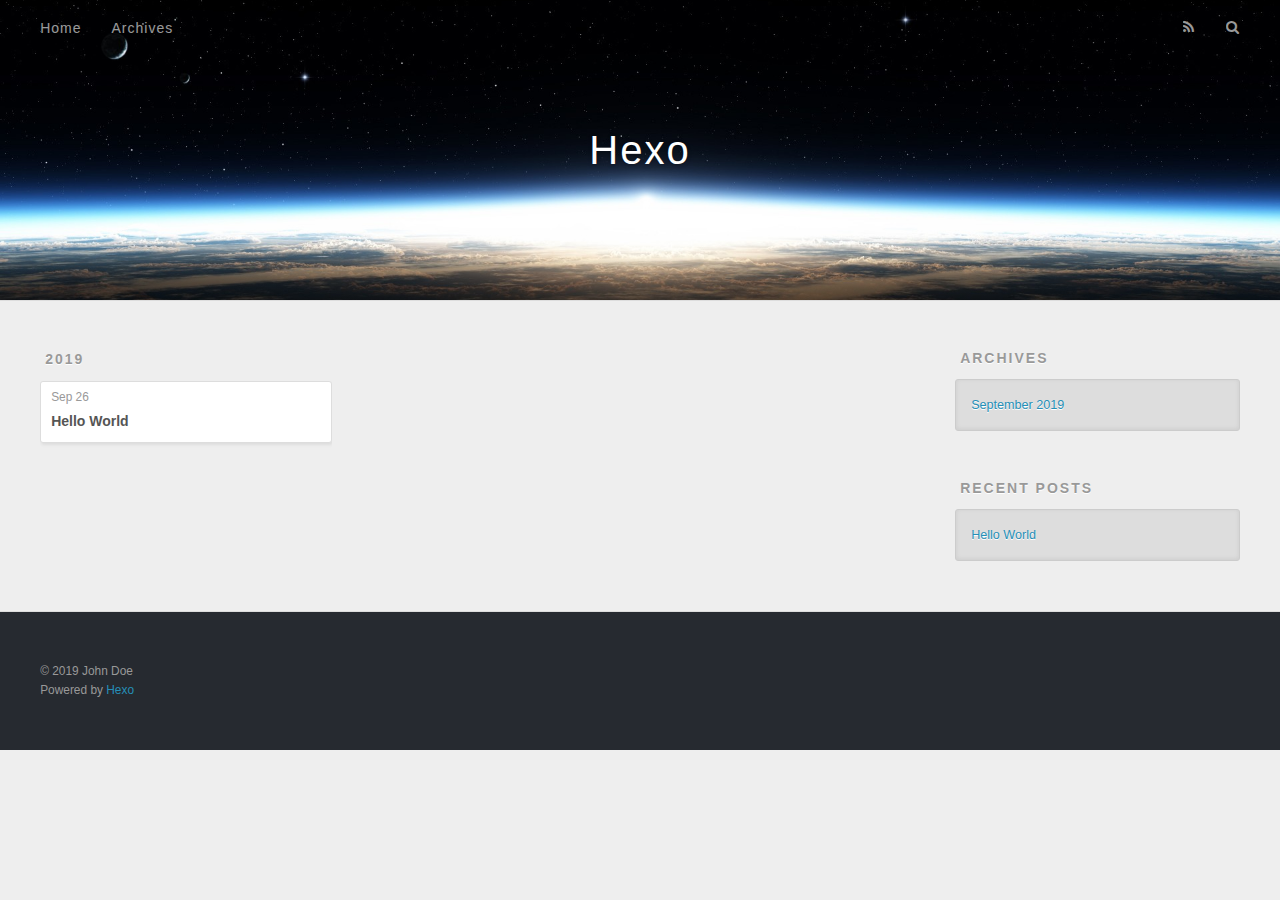
==== archives/index.html @ a8a48b94 "Site updated: 2019-09-26 11:11:20" ====
<!DOCTYPE html>
<html>
<head><meta name="generator" content="Hexo 3.9.0">
  <meta charset="utf-8">
  

  
  <title>Archives | Hexo</title>
  <meta name="viewport" content="width=device-width, initial-scale=1, maximum-scale=1">
  <meta property="og:type" content="website">
<meta property="og:title" content="Hexo">
<meta property="og:url" content="http://yoursite.com/archives/index.html">
<meta property="og:site_name" content="Hexo">
<meta property="og:locale" content="en">
<meta name="twitter:card" content="summary">
<meta name="twitter:title" content="Hexo">
  
    <link rel="alternate" href="/atom.xml" title="Hexo" type="application/atom+xml">
  
  
    <link rel="icon" href="/favicon.png">
  
  
    <link href="//fonts.googleapis.com/css?family=Source+Code+Pro" rel="stylesheet" type="text/css">
  
  <link rel="stylesheet" href="/css/style.css">
</head>
</html>
<body>
  <div id="container">
    <div id="wrap">
      <header id="header">
  <div id="banner"></div>
  <div id="header-outer" class="outer">
    <div id="header-title" class="inner">
      <h1 id="logo-wrap">
        <a href="/" id="logo">Hexo</a>
      </h1>
      
    </div>
    <div id="header-inner" class="inner">
      <nav id="main-nav">
        <a id="main-nav-toggle" class="nav-icon"></a>
        
          <a class="main-nav-link" href="/">Home</a>
        
          <a class="main-nav-link" href="/archives">Archives</a>
        
      </nav>
      <nav id="sub-nav">
        
          <a id="nav-rss-link" class="nav-icon" href="/atom.xml" title="RSS Feed"></a>
        
        <a id="nav-search-btn" class="nav-icon" title="Search"></a>
      </nav>
      <div id="search-form-wrap">
        <form action="//google.com/search" method="get" accept-charset="UTF-8" class="search-form"><input type="search" name="q" class="search-form-input" placeholder="Search"><button type="submit" class="search-form-submit">&#xF002;</button><input type="hidden" name="sitesearch" value="http://yoursite.com"></form>
      </div>
    </div>
  </div>
</header>
      <div class="outer">
        <section id="main">
  
  
    
    
      
      
      <section class="archives-wrap">
        <div class="archive-year-wrap">
          <a href="/archives/2019" class="archive-year">2019</a>
        </div>
        <div class="archives">
    
    <article class="archive-article archive-type-post">
  <div class="archive-article-inner">
    <header class="archive-article-header">
      <a href="/2019/09/26/hello-world/" class="archive-article-date">
  <time datetime="2019-09-26T02:59:15.341Z" itemprop="datePublished">Sep 26</time>
</a>
      
  
    <h1 itemprop="name">
      <a class="archive-article-title" href="/2019/09/26/hello-world/">Hello World</a>
    </h1>
  

    </header>
  </div>
</article>
  
  
    </div></section>
  


</section>
        
          <aside id="sidebar">
  
    

  
    

  
    
  
    
  <div class="widget-wrap">
    <h3 class="widget-title">Archives</h3>
    <div class="widget">
      <ul class="archive-list"><li class="archive-list-item"><a class="archive-list-link" href="/archives/2019/09/">September 2019</a></li></ul>
    </div>
  </div>


  
    
  <div class="widget-wrap">
    <h3 class="widget-title">Recent Posts</h3>
    <div class="widget">
      <ul>
        
          <li>
            <a href="/2019/09/26/hello-world/">Hello World</a>
          </li>
        
      </ul>
    </div>
  </div>

  
</aside>
        
      </div>
      <footer id="footer">
  
  <div class="outer">
    <div id="footer-info" class="inner">
      &copy; 2019 John Doe<br>
      Powered by <a href="http://hexo.io/" target="_blank">Hexo</a>
    </div>
  </div>
</footer>
    </div>
    <nav id="mobile-nav">
  
    <a href="/" class="mobile-nav-link">Home</a>
  
    <a href="/archives" class="mobile-nav-link">Archives</a>
  
</nav>
    

<script src="//ajax.googleapis.com/ajax/libs/jquery/2.0.3/jquery.min.js"></script>


  <link rel="stylesheet" href="/fancybox/jquery.fancybox.css">
  <script src="/fancybox/jquery.fancybox.pack.js"></script>


<script src="/js/script.js"></script>



  </div>
</body>
</html>
---- css/style.css ----
body {
  width: 100%;
}
body:before,
body:after {
  content: "";
  display: table;
}
body:after {
  clear: both;
}
html,
body,
div,
span,
applet,
object,
iframe,
h1,
h2,
h3,
h4,
h5,
h6,
p,
blockquote,
pre,
a,
abbr,
acronym,
address,
big,
cite,
code,
del,
dfn,
em,
img,
ins,
kbd,
q,
s,
samp,
small,
strike,
strong,
sub,
sup,
tt,
var,
dl,
dt,
dd,
ol,
ul,
li,
fieldset,
form,
label,
legend,
table,
caption,
tbody,
tfoot,
thead,
tr,
th,
td {
  margin: 0;
  padding: 0;
  border: 0;
  outline: 0;
  font-weight: inherit;
  font-style: inherit;
  font-family: inherit;
  font-size: 100%;
  vertical-align: baseline;
}
body {
  line-height: 1;
  color: #000;
  background: #fff;
}
ol,
ul {
  list-style: none;
}
table {
  border-collapse: separate;
  border-spacing: 0;
  vertical-align: middle;
}
caption,
th,
td {
  text-align: left;
  font-weight: normal;
  vertical-align: middle;
}
a img {
  border: none;
}
input,
button {
  margin: 0;
  padding: 0;
}
input::-moz-focus-inner,
button::-moz-focus-inner {
  border: 0;
  padding: 0;
}
@font-face {
  font-family: FontAwesome;
  font-style: normal;
  font-weight: normal;
  src: url("fonts/fontawesome-webfont.eot?v=#4.0.3");
  src: url("fonts/fontawesome-webfont.eot?#iefix&v=#4.0.3") format("embedded-opentype"), url("fonts/fontawesome-webfont.woff?v=#4.0.3") format("woff"), url("fonts/fontawesome-webfont.ttf?v=#4.0.3") format("truetype"), url("fonts/fontawesome-webfont.svg#fontawesomeregular?v=#4.0.3") format("svg");
}
html,
body,
#container {
  height: 100%;
}
body {
  background: #eee;
  font: 14px -apple-system, BlinkMacSystemFont, "Segoe UI", "Roboto", "Oxygen", "Ubuntu", "Cantarell", "Fira Sans", "Droid Sans", "Helvetica Neue", sans-serif;
  -webkit-text-size-adjust: 100%;
}
.outer {
  max-width: 1220px;
  margin: 0 auto;
  padding: 0 20px;
}
.outer:before,
.outer:after {
  content: "";
  display: table;
}
.outer:after {
  clear: both;
}
.inner {
  display: inline;
  float: left;
  width: 98.33333333333333%;
  margin: 0 0.833333333333333%;
}
.left,
.alignleft {
  float: left;
}
.right,
.alignright {
  float: right;
}
.clear {
  clear: both;
}
#container {
  position: relative;
}
.mobile-nav-on {
  overflow: hidden;
}
#wrap {
  height: 100%;
  width: 100%;
  position: absolute;
  top: 0;
  left: 0;
  -webkit-transition: 0.2s ease-out;
  -moz-transition: 0.2s ease-out;
  -ms-transition: 0.2s ease-out;
  transition: 0.2s ease-out;
  z-index: 1;
  background: #eee;
}
.mobile-nav-on #wrap {
  left: 280px;
}
@media screen and (min-width: 768px) {
  #main {
    display: inline;
    float: left;
    width: 73.33333333333333%;
    margin: 0 0.833333333333333%;
  }
}
.article-date,
.article-category-link,
.archive-year,
.widget-title {
  text-decoration: none;
  text-transform: uppercase;
  letter-spacing: 2px;
  color: #999;
  margin-bottom: 1em;
  margin-left: 5px;
  line-height: 1em;
  text-shadow: 0 1px #fff;
  font-weight: bold;
}
.article-inner,
.archive-article-inner {
  background: #fff;
  -webkit-box-shadow: 1px 2px 3px #ddd;
  box-shadow: 1px 2px 3px #ddd;
  border: 1px solid #ddd;
  border-radius: 3px;
}
.article-entry h1,
.widget h1 {
  font-size: 2em;
}
.article-entry h2,
.widget h2 {
  font-size: 1.5em;
}
.article-entry h3,
.widget h3 {
  font-size: 1.3em;
}
.article-entry h4,
.widget h4 {
  font-size: 1.2em;
}
.article-entry h5,
.widget h5 {
  font-size: 1em;
}
.article-entry h6,
.widget h6 {
  font-size: 1em;
  color: #999;
}
.article-entry hr,
.widget hr {
  border: 1px dashed #ddd;
}
.article-entry strong,
.widget strong {
  font-weight: bold;
}
.article-entry em,
.widget em,
.article-entry cite,
.widget cite {
  font-style: italic;
}
.article-entry sup,
.widget sup,
.article-entry sub,
.widget sub {
  font-size: 0.75em;
  line-height: 0;
  position: relative;
  vertical-align: baseline;
}
.article-entry sup,
.widget sup {
  top: -0.5em;
}
.article-entry sub,
.widget sub {
  bottom: -0.2em;
}
.article-entry small,
.widget small {
  font-size: 0.85em;
}
.article-entry acronym,
.widget acronym,
.article-entry abbr,
.widget abbr {
  border-bottom: 1px dotted;
}
.article-entry ul,
.widget ul,
.article-entry ol,
.widget ol,
.article-entry dl,
.widget dl {
  margin: 0 20px;
  line-height: 1.6em;
}
.article-entry ul ul,
.widget ul ul,
.article-entry ol ul,
.widget ol ul,
.article-entry ul ol,
.widget ul ol,
.article-entry ol ol,
.widget ol ol {
  margin-top: 0;
  margin-bottom: 0;
}
.article-entry ul,
.widget ul {
  list-style: disc;
}
.article-entry ol,
.widget ol {
  list-style: decimal;
}
.article-entry dt,
.widget dt {
  font-weight: bold;
}
#header {
  height: 300px;
  position: relative;
  border-bottom: 1px solid #ddd;
}
#header:before,
#header:after {
  content: "";
  position: absolute;
  left: 0;
  right: 0;
  height: 40px;
}
#header:before {
  top: 0;
  background: -webkit-linear-gradient(rgba(0,0,0,0.2), transparent);
  background: -moz-linear-gradient(rgba(0,0,0,0.2), transparent);
  background: -ms-linear-gradient(rgba(0,0,0,0.2), transparent);
  background: linear-gradient(rgba(0,0,0,0.2), transparent);
}
#header:after {
  bottom: 0;
  background: -webkit-linear-gradient(transparent, rgba(0,0,0,0.2));
  background: -moz-linear-gradient(transparent, rgba(0,0,0,0.2));
  background: -ms-linear-gradient(transparent, rgba(0,0,0,0.2));
  background: linear-gradient(transparent, rgba(0,0,0,0.2));
}
#header-outer {
  height: 100%;
  position: relative;
}
#header-inner {
  position: relative;
  overflow: hidden;
}
#banner {
  position: absolute;
  top: 0;
  left: 0;
  width: 100%;
  height: 100%;
  background: url("images/banner.jpg") center #000;
  -webkit-background-size: cover;
  -moz-background-size: cover;
  background-size: cover;
  z-index: -1;
}
#header-title {
  text-align: center;
  height: 40px;
  position: absolute;
  top: 50%;
  left: 0;
  margin-top: -20px;
}
#logo,
#subtitle {
  text-decoration: none;
  color: #fff;
  font-weight: 300;
  text-shadow: 0 1px 4px rgba(0,0,0,0.3);
}
#logo {
  font-size: 40px;
  line-height: 40px;
  letter-spacing: 2px;
}
#subtitle {
  font-size: 16px;
  line-height: 16px;
  letter-spacing: 1px;
}
#subtitle-wrap {
  margin-top: 16px;
}
#main-nav {
  float: left;
  margin-left: -15px;
}
.nav-icon,
.main-nav-link {
  float: left;
  color: #fff;
  opacity: 0.6;
  text-decoration: none;
  text-shadow: 0 1px rgba(0,0,0,0.2);
  -webkit-transition: opacity 0.2s;
  -moz-transition: opacity 0.2s;
  -ms-transition: opacity 0.2s;
  transition: opacity 0.2s;
  display: block;
  padding: 20px 15px;
}
.nav-icon:hover,
.main-nav-link:hover {
  opacity: 1;
}
.nav-icon {
  font-family: FontAwesome;
  text-align: center;
  font-size: 14px;
  width: 14px;
  height: 14px;
  padding: 20px 15px;
  position: relative;
  cursor: pointer;
}
.main-nav-link {
  font-weight: 300;
  letter-spacing: 1px;
}
@media screen and (max-width: 479px) {
  .main-nav-link {
    display: none;
  }
}
#main-nav-toggle {
  display: none;
}
#main-nav-toggle:before {
  content: "\f0c9";
}
@media screen and (max-width: 479px) {
  #main-nav-toggle {
    display: block;
  }
}
#sub-nav {
  float: right;
  margin-right: -15px;
}
#nav-rss-link:before {
  content: "\f09e";
}
#nav-search-btn:before {
  content: "\f002";
}
#search-form-wrap {
  position: absolute;
  top: 15px;
  width: 150px;
  height: 30px;
  right: -150px;
  opacity: 0;
  -webkit-transition: 0.2s ease-out;
  -moz-transition: 0.2s ease-out;
  -ms-transition: 0.2s ease-out;
  transition: 0.2s ease-out;
}
#search-form-wrap.on {
  opacity: 1;
  right: 0;
}
@media screen and (max-width: 479px) {
  #search-form-wrap {
    width: 100%;
    right: -100%;
  }
}
.search-form {
  position: absolute;
  top: 0;
  left: 0;
  right: 0;
  background: #fff;
  padding: 5px 15px;
  border-radius: 15px;
  -webkit-box-shadow: 0 0 10px rgba(0,0,0,0.3);
  box-shadow: 0 0 10px rgba(0,0,0,0.3);
}
.search-form-input {
  border: none;
  background: none;
  color: #555;
  width: 100%;
  font: 13px -apple-system, BlinkMacSystemFont, "Segoe UI", "Roboto", "Oxygen", "Ubuntu", "Cantarell", "Fira Sans", "Droid Sans", "Helvetica Neue", sans-serif;
  outline: none;
}
.search-form-input::-webkit-search-results-decoration,
.search-form-input::-webkit-search-cancel-button {
  -webkit-appearance: none;
}
.search-form-submit {
  position: absolute;
  top: 50%;
  right: 10px;
  margin-top: -7px;
  font: 13px FontAwesome;
  border: none;
  background: none;
  color: #bbb;
  cursor: pointer;
}
.search-form-submit:hover,
.search-form-submit:focus {
  color: #777;
}
.article {
  margin: 50px 0;
}
.article-inner {
  overflow: hidden;
}
.article-meta:before,
.article-meta:after {
  content: "";
  display: table;
}
.article-meta:after {
  clear: both;
}
.article-date {
  float: left;
}
.article-category {
  float: left;
  line-height: 1em;
  color: #ccc;
  text-shadow: 0 1px #fff;
  margin-left: 8px;
}
.article-category:before {
  content: "\2022";
}
.article-category-link {
  margin: 0 12px 1em;
}
.article-header {
  padding: 20px 20px 0;
}
.article-title {
  text-decoration: none;
  font-size: 2em;
  font-weight: bold;
  color: #555;
  line-height: 1.1em;
  -webkit-transition: color 0.2s;
  -moz-transition: color 0.2s;
  -ms-transition: color 0.2s;
  transition: color 0.2s;
}
a.article-title:hover {
  color: #258fb8;
}
.article-entry {
  color: #555;
  padding: 0 20px;
}
.article-entry:before,
.article-entry:after {
  content: "";
  display: table;
}
.article-entry:after {
  clear: both;
}
.article-entry p,
.article-entry table {
  line-height: 1.6em;
  margin: 1.6em 0;
}
.article-entry h1,
.article-entry h2,
.article-entry h3,
.article-entry h4,
.article-entry h5,
.article-entry h6 {
  font-weight: bold;
}
.article-entry h1,
.article-entry h2,
.article-entry h3,
.article-entry h4,
.article-entry h5,
.article-entry h6 {
  line-height: 1.1em;
  margin: 1.1em 0;
}
.article-entry a {
  color: #258fb8;
  text-decoration: none;
}
.article-entry a:hover {
  text-decoration: underline;
}
.article-entry ul,
.article-entry ol,
.article-entry dl {
  margin-top: 1.6em;
  margin-bottom: 1.6em;
}
.article-entry img,
.article-entry video {
  max-width: 100%;
  height: auto;
  display: block;
  margin: auto;
}
.article-entry iframe {
  border: none;
}
.article-entry table {
  width: 100%;
  border-collapse: collapse;
  border-spacing: 0;
}
.article-entry th {
  font-weight: bold;
  border-bottom: 3px solid #ddd;
  padding-bottom: 0.5em;
}
.article-entry td {
  border-bottom: 1px solid #ddd;
  padding: 10px 0;
}
.article-entry blockquote {
  font-family: Georgia, "Times New Roman", serif;
  font-size: 1.4em;
  margin: 1.6em 20px;
  text-align: center;
}
.article-entry blockquote footer {
  font-size: 14px;
  margin: 1.6em 0;
  font-family: -apple-system, BlinkMacSystemFont, "Segoe UI", "Roboto", "Oxygen", "Ubuntu", "Cantarell", "Fira Sans", "Droid Sans", "Helvetica Neue", sans-serif;
}
.article-entry blockquote footer cite:before {
  content: "—";
  padding: 0 0.5em;
}
.article-entry .pullquote {
  text-align: left;
  width: 45%;
  margin: 0;
}
.article-entry .pullquote.left {
  margin-left: 0.5em;
  margin-right: 1em;
}
.article-entry .pullquote.right {
  margin-right: 0.5em;
  margin-left: 1em;
}
.article-entry .caption {
  color: #999;
  display: block;
  font-size: 0.9em;
  margin-top: 0.5em;
  position: relative;
  text-align: center;
}
.article-entry .video-container {
  position: relative;
  padding-top: 56.25%;
  height: 0;
  overflow: hidden;
}
.article-entry .video-container iframe,
.article-entry .video-container object,
.article-entry .video-container embed {
  position: absolute;
  top: 0;
  left: 0;
  width: 100%;
  height: 100%;
  margin-top: 0;
}
.article-more-link a {
  display: inline-block;
  line-height: 1em;
  padding: 6px 15px;
  border-radius: 15px;
  background: #eee;
  color: #999;
  text-shadow: 0 1px #fff;
  text-decoration: none;
}
.article-more-link a:hover {
  background: #258fb8;
  color: #fff;
  text-decoration: none;
  text-shadow: 0 1px #1e7293;
}
.article-footer {
  font-size: 0.85em;
  line-height: 1.6em;
  border-top: 1px solid #ddd;
  padding-top: 1.6em;
  margin: 0 20px 20px;
}
.article-footer:before,
.article-footer:after {
  content: "";
  display: table;
}
.article-footer:after {
  clear: both;
}
.article-footer a {
  color: #999;
  text-decoration: none;
}
.article-footer a:hover {
  color: #555;
}
.article-tag-list-item {
  float: left;
  margin-right: 10px;
}
.article-tag-list-link:before {
  content: "#";
}
.article-comment-link {
  float: right;
}
.article-comment-link:before {
  content: "\f075";
  font-family: FontAwesome;
  padding-right: 8px;
}
.article-share-link {
  cursor: pointer;
  float: right;
  margin-left: 20px;
}
.article-share-link:before {
  content: "\f064";
  font-family: FontAwesome;
  padding-right: 6px;
}
#article-nav {
  position: relative;
}
#article-nav:before,
#article-nav:after {
  content: "";
  display: table;
}
#article-nav:after {
  clear: both;
}
@media screen and (min-width: 768px) {
  #article-nav {
    margin: 50px 0;
  }
  #article-nav:before {
    width: 8px;
    height: 8px;
    position: absolute;
    top: 50%;
    left: 50%;
    margin-top: -4px;
    margin-left: -4px;
    content: "";
    border-radius: 50%;
    background: #ddd;
    -webkit-box-shadow: 0 1px 2px #fff;
    box-shadow: 0 1px 2px #fff;
  }
}
.article-nav-link-wrap {
  text-decoration: none;
  text-shadow: 0 1px #fff;
  color: #999;
  -webkit-box-sizing: border-box;
  -moz-box-sizing: border-box;
  box-sizing: border-box;
  margin-top: 50px;
  text-align: center;
  display: block;
}
.article-nav-link-wrap:hover {
  color: #555;
}
@media screen and (min-width: 768px) {
  .article-nav-link-wrap {
    width: 50%;
    margin-top: 0;
  }
}
@media screen and (min-width: 768px) {
  #article-nav-newer {
    float: left;
    text-align: right;
    padding-right: 20px;
  }
}
@media screen and (min-width: 768px) {
  #article-nav-older {
    float: right;
    text-align: left;
    padding-left: 20px;
  }
}
.article-nav-caption {
  text-transform: uppercase;
  letter-spacing: 2px;
  color: #ddd;
  line-height: 1em;
  font-weight: bold;
}
#article-nav-newer .article-nav-caption {
  margin-right: -2px;
}
.article-nav-title {
  font-size: 0.85em;
  line-height: 1.6em;
  margin-top: 0.5em;
}
.article-share-box {
  position: absolute;
  display: none;
  background: #fff;
  -webkit-box-shadow: 1px 2px 10px rgba(0,0,0,0.2);
  box-shadow: 1px 2px 10px rgba(0,0,0,0.2);
  border-radius: 3px;
  margin-left: -145px;
  overflow: hidden;
  z-index: 1;
}
.article-share-box.on {
  display: block;
}
.article-share-input {
  width: 100%;
  background: none;
  -webkit-box-sizing: border-box;
  -moz-box-sizing: border-box;
  box-sizing: border-box;
  font: 14px -apple-system, BlinkMacSystemFont, "Segoe UI", "Roboto", "Oxygen", "Ubuntu", "Cantarell", "Fira Sans", "Droid Sans", "Helvetica Neue", sans-serif;
  padding: 0 15px;
  color: #555;
  outline: none;
  border: 1px solid #ddd;
  border-radius: 3px 3px 0 0;
  height: 36px;
  line-height: 36px;
}
.article-share-links {
  background: #eee;
}
.article-share-links:before,
.article-share-links:after {
  content: "";
  display: table;
}
.article-share-links:after {
  clear: both;
}
.article-share-twitter,
.article-share-facebook,
.article-share-pinterest,
.article-share-google {
  width: 50px;
  height: 36px;
  display: block;
  float: left;
  position: relative;
  color: #999;
  text-shadow: 0 1px #fff;
}
.article-share-twitter:before,
.article-share-facebook:before,
.article-share-pinterest:before,
.article-share-google:before {
  font-size: 20px;
  font-family: FontAwesome;
  width: 20px;
  height: 20px;
  position: absolute;
  top: 50%;
  left: 50%;
  margin-top: -10px;
  margin-left: -10px;
  text-align: center;
}
.article-share-twitter:hover,
.article-share-facebook:hover,
.article-share-pinterest:hover,
.article-share-google:hover {
  color: #fff;
}
.article-share-twitter:before {
  content: "\f099";
}
.article-share-twitter:hover {
  background: #00aced;
  text-shadow: 0 1px #008abe;
}
.article-share-facebook:before {
  content: "\f09a";
}
.article-share-facebook:hover {
  background: #3b5998;
  text-shadow: 0 1px #2f477a;
}
.article-share-pinterest:before {
  content: "\f0d2";
}
.article-share-pinterest:hover {
  background: #cb2027;
  text-shadow: 0 1px #a21a1f;
}
.article-share-google:before {
  content: "\f0d5";
}
.article-share-google:hover {
  background: #dd4b39;
  text-shadow: 0 1px #be3221;
}
.article-gallery {
  background: #000;
  position: relative;
}
.article-gallery-photos {
  position: relative;
  overflow: hidden;
}
.article-gallery-img {
  display: none;
  max-width: 100%;
}
.article-gallery-img:first-child {
  display: block;
}
.article-gallery-img.loaded {
  position: absolute;
  display: block;
}
.article-gallery-img img {
  display: block;
  max-width: 100%;
  margin: 0 auto;
}
#comments {
  background: #fff;
  -webkit-box-shadow: 1px 2px 3px #ddd;
  box-shadow: 1px 2px 3px #ddd;
  padding: 20px;
  border: 1px solid #ddd;
  border-radius: 3px;
  margin: 50px 0;
}
#comments a {
  color: #258fb8;
}
.archives-wrap {
  margin: 50px 0;
}
.archives:before,
.archives:after {
  content: "";
  display: table;
}
.archives:after {
  clear: both;
}
.archive-year-wrap {
  margin-bottom: 1em;
}
.archives {
  -webkit-column-gap: 10px;
  -moz-column-gap: 10px;
  column-gap: 10px;
}
@media screen and (min-width: 480px) and (max-width: 767px) {
  .archives {
    -webkit-column-count: 2;
    -moz-column-count: 2;
    column-count: 2;
  }
}
@media screen and (min-width: 768px) {
  .archives {
    -webkit-column-count: 3;
    -moz-column-count: 3;
    column-count: 3;
  }
}
.archive-article {
  -webkit-column-break-inside: avoid;
  page-break-inside: avoid;
  overflow: hidden;
  break-inside: avoid-column;
}
.archive-article-inner {
  padding: 10px;
  margin-bottom: 15px;
}
.archive-article-title {
  text-decoration: none;
  font-weight: bold;
  color: #555;
  -webkit-transition: color 0.2s;
  -moz-transition: color 0.2s;
  -ms-transition: color 0.2s;
  transition: color 0.2s;
  line-height: 1.6em;
}
.archive-article-title:hover {
  color: #258fb8;
}
.archive-article-footer {
  margin-top: 1em;
}
.archive-article-date {
  color: #999;
  text-decoration: none;
  font-size: 0.85em;
  line-height: 1em;
  margin-bottom: 0.5em;
  display: block;
}
#page-nav {
  margin: 50px auto;
  background: #fff;
  -webkit-box-shadow: 1px 2px 3px #ddd;
  box-shadow: 1px 2px 3px #ddd;
  border: 1px solid #ddd;
  border-radius: 3px;
  text-align: center;
  color: #999;
  overflow: hidden;
}
#page-nav:before,
#page-nav:after {
  content: "";
  display: table;
}
#page-nav:after {
  clear: both;
}
#page-nav a,
#page-nav span {
  padding: 10px 20px;
  line-height: 1;
  height: 2ex;
}
#page-nav a {
  color: #999;
  text-decoration: none;
}
#page-nav a:hover {
  background: #999;
  color: #fff;
}
#page-nav .prev {
  float: left;
}
#page-nav .next {
  float: right;
}
#page-nav .page-number {
  display: inline-block;
}
@media screen and (max-width: 479px) {
  #page-nav .page-number {
    display: none;
  }
}
#page-nav .current {
  color: #555;
  font-weight: bold;
}
#page-nav .space {
  color: #ddd;
}
#footer {
  background: #262a30;
  padding: 50px 0;
  border-top: 1px solid #ddd;
  color: #999;
}
#footer a {
  color: #258fb8;
  text-decoration: none;
}
#footer a:hover {
  text-decoration: underline;
}
#footer-info {
  line-height: 1.6em;
  font-size: 0.85em;
}
.article-entry pre,
.article-entry .highlight {
  background: #2d2d2d;
  margin: 0 -20px;
  padding: 15px 20px;
  border-style: solid;
  border-color: #ddd;
  border-width: 1px 0;
  overflow: auto;
  color: #ccc;
  line-height: 22.400000000000002px;
}
.article-entry .highlight .gutter pre,
.article-entry .gist .gist-file .gist-data .line-numbers {
  color: #666;
  font-size: 0.85em;
}
.article-entry pre,
.article-entry code {
  font-family: "Source Code Pro", Consolas, Monaco, Menlo, Consolas, monospace;
}
.article-entry code {
  background: #eee;
  text-shadow: 0 1px #fff;
  padding: 0 0.3em;
}
.article-entry pre code {
  background: none;
  text-shadow: none;
  padding: 0;
}
.article-entry .highlight pre {
  border: none;
  margin: 0;
  padding: 0;
}
.article-entry .highlight table {
  margin: 0;
  width: auto;
}
.article-entry .highlight td {
  border: none;
  padding: 0;
}
.article-entry .highlight figcaption {
  font-size: 0.85em;
  color: #999;
  line-height: 1em;
  margin-bottom: 1em;
}
.article-entry .highlight figcaption:before,
.article-entry .highlight figcaption:after {
  content: "";
  display: table;
}
.article-entry .highlight figcaption:after {
  clear: both;
}
.article-entry .highlight figcaption a {
  float: right;
}
.article-entry .highlight .gutter pre {
  text-align: right;
  padding-right: 20px;
}
.article-entry .highlight .line {
  height: 22.400000000000002px;
}
.article-entry .highlight .line.marked {
  background: #515151;
}
.article-entry .gist {
  margin: 0 -20px;
  border-style: solid;
  border-color: #ddd;
  border-width: 1px 0;
  background: #2d2d2d;
  padding: 15px 20px 15px 0;
}
.article-entry .gist .gist-file {
  border: none;
  font-family: "Source Code Pro", Consolas, Monaco, Menlo, Consolas, monospace;
  margin: 0;
}
.article-entry .gist .gist-file .gist-data {
  background: none;
  border: none;
}
.article-entry .gist .gist-file .gist-data .line-numbers {
  background: none;
  border: none;
  padding: 0 20px 0 0;
}
.article-entry .gist .gist-file .gist-data .line-data {
  padding: 0 !important;
}
.article-entry .gist .gist-file .highlight {
  margin: 0;
  padding: 0;
  border: none;
}
.article-entry .gist .gist-file .gist-meta {
  background: #2d2d2d;
  color: #999;
  font: 0.85em -apple-system, BlinkMacSystemFont, "Segoe UI", "Roboto", "Oxygen", "Ubuntu", "Cantarell", "Fira Sans", "Droid Sans", "Helvetica Neue", sans-serif;
  text-shadow: 0 0;
  padding: 0;
  margin-top: 1em;
  margin-left: 20px;
}
.article-entry .gist .gist-file .gist-meta a {
  color: #258fb8;
  font-weight: normal;
}
.article-entry .gist .gist-file .gist-meta a:hover {
  text-decoration: underline;
}
pre .comment,
pre .title {
  color: #999;
}
pre .variable,
pre .attribute,
pre .tag,
pre .regexp,
pre .ruby .constant,
pre .xml .tag .title,
pre .xml .pi,
pre .xml .doctype,
pre .html .doctype,
pre .css .id,
pre .css .class,
pre .css .pseudo {
  color: #f2777a;
}
pre .number,
pre .preprocessor,
pre .built_in,
pre .literal,
pre .params,
pre .constant {
  color: #f99157;
}
pre .class,
pre .ruby .class .title,
pre .css .rules .attribute {
  color: #9c9;
}
pre .string,
pre .value,
pre .inheritance,
pre .header,
pre .ruby .symbol,
pre .xml .cdata {
  color: #9c9;
}
pre .css .hexcolor {
  color: #6cc;
}
pre .function,
pre .python .decorator,
pre .python .title,
pre .ruby .function .title,
pre .ruby .title .keyword,
pre .perl .sub,
pre .javascript .title,
pre .coffeescript .title {
  color: #69c;
}
pre .keyword,
pre .javascript .function {
  color: #c9c;
}
@media screen and (max-width: 479px) {
  #mobile-nav {
    position: absolute;
    top: 0;
    left: 0;
    width: 280px;
    height: 100%;
    background: #191919;
    border-right: 1px solid #fff;
  }
}
@media screen and (max-width: 479px) {
  .mobile-nav-link {
    display: block;
    color: #999;
    text-decoration: none;
    padding: 15px 20px;
    font-weight: bold;
  }
  .mobile-nav-link:hover {
    color: #fff;
  }
}
@media screen and (min-width: 768px) {
  #sidebar {
    display: inline;
    float: left;
    width: 23.333333333333332%;
    margin: 0 0.833333333333333%;
  }
}
.widget-wrap {
  margin: 50px 0;
}
.widget {
  color: #777;
  text-shadow: 0 1px #fff;
  background: #ddd;
  -webkit-box-shadow: 0 -1px 4px #ccc inset;
  box-shadow: 0 -1px 4px #ccc inset;
  border: 1px solid #ccc;
  padding: 15px;
  border-radius: 3px;
}
.widget a {
  color: #258fb8;
  text-decoration: none;
}
.widget a:hover {
  text-decoration: underline;
}
.widget ul ul,
.widget ol ul,
.widget dl ul,
.widget ul ol,
.widget ol ol,
.widget dl ol,
.widget ul dl,
.widget ol dl,
.widget dl dl {
  margin-left: 15px;
  list-style: disc;
}
.widget {
  line-height: 1.6em;
  word-wrap: break-word;
  font-size: 0.9em;
}
.widget ul,
.widget ol {
  list-style: none;
  margin: 0;
}
.widget ul ul,
.widget ol ul,
.widget ul ol,
.widget ol ol {
  margin: 0 20px;
}
.widget ul ul,
.widget ol ul {
  list-style: disc;
}
.widget ul ol,
.widget ol ol {
  list-style: decimal;
}
.category-list-count,
.tag-list-count,
.archive-list-count {
  padding-left: 5px;
  color: #999;
  font-size: 0.85em;
}
.category-list-count:before,
.tag-list-count:before,
.archive-list-count:before {
  content: "(";
}
.category-list-count:after,
.tag-list-count:after,
.archive-list-count:after {
  content: ")";
}
.tagcloud a {
  margin-right: 5px;
  display: inline-block;
}
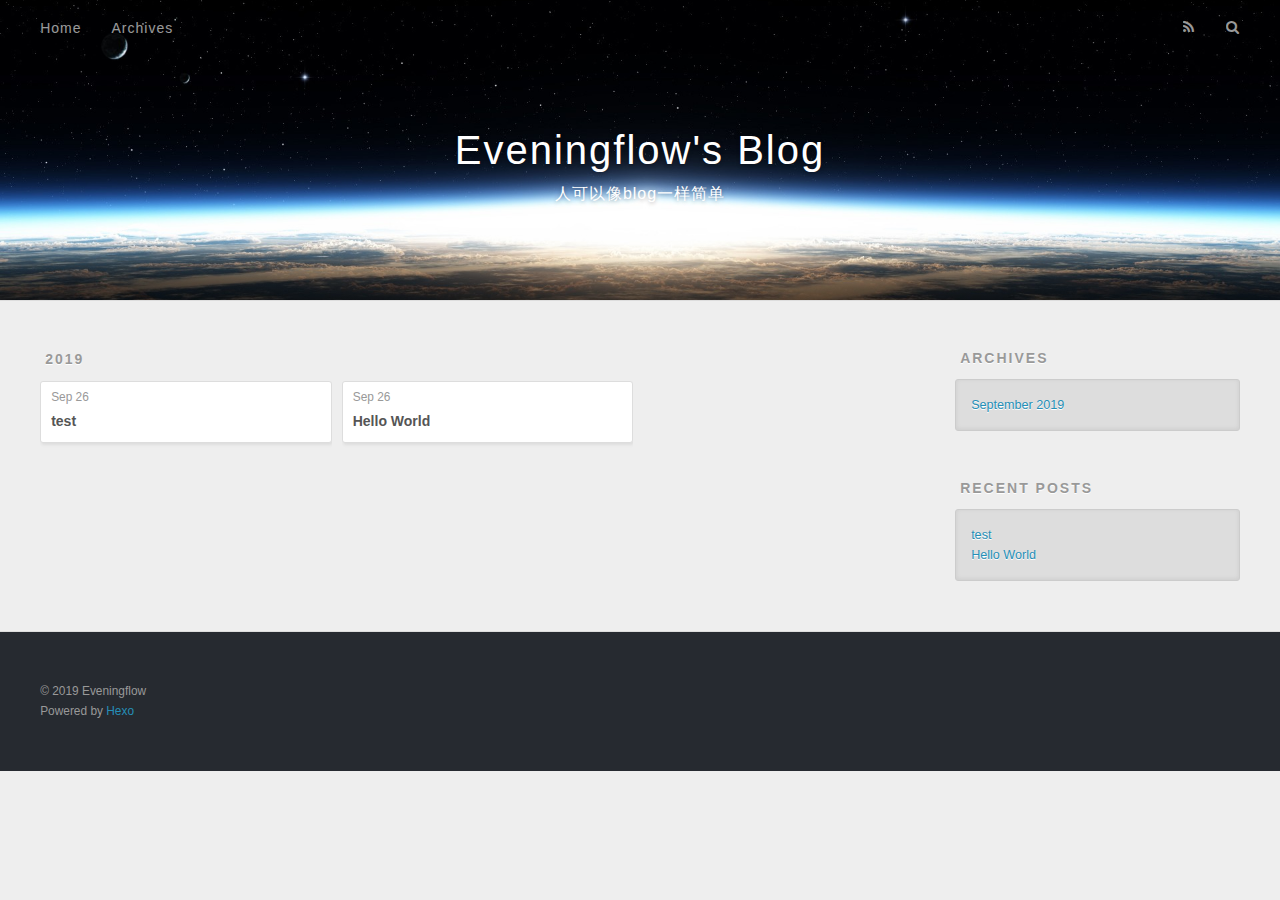
==== commit ebb5b354: "Site updated: 2019-09-26 19:37:26" ====
--- a/archives/index.html
+++ b/archives/index.html
@@ -5,17 +5,20 @@
   
 
   
-  <title>Archives | Hexo</title>
+  <title>Archives | Eveningflow&#39;s Blog</title>
   <meta name="viewport" content="width=device-width, initial-scale=1, maximum-scale=1">
-  <meta property="og:type" content="website">
-<meta property="og:title" content="Hexo">
+  <meta name="description" content="为了未来，要变强啊">
+<meta property="og:type" content="website">
+<meta property="og:title" content="Eveningflow&#39;s Blog">
 <meta property="og:url" content="http://yoursite.com/archives/index.html">
-<meta property="og:site_name" content="Hexo">
-<meta property="og:locale" content="en">
+<meta property="og:site_name" content="Eveningflow&#39;s Blog">
+<meta property="og:description" content="为了未来，要变强啊">
+<meta property="og:locale" content="zh-Hans">
 <meta name="twitter:card" content="summary">
-<meta name="twitter:title" content="Hexo">
-  
-    <link rel="alternate" href="/atom.xml" title="Hexo" type="application/atom+xml">
+<meta name="twitter:title" content="Eveningflow&#39;s Blog">
+<meta name="twitter:description" content="为了未来，要变强啊">
+  
+    <link rel="alternate" href="/atom.xml" title="Eveningflow&#39;s Blog" type="application/atom+xml">
   
   
     <link rel="icon" href="/favicon.png">
@@ -34,8 +37,12 @@
   <div id="header-outer" class="outer">
     <div id="header-title" class="inner">
       <h1 id="logo-wrap">
-        <a href="/" id="logo">Hexo</a>
+        <a href="/" id="logo">Eveningflow&#39;s Blog</a>
       </h1>
+      
+        <h2 id="subtitle-wrap">
+          <a href="/" id="subtitle">人可以像blog一样简单</a>
+        </h2>
       
     </div>
     <div id="header-inner" class="inner">
@@ -72,6 +79,25 @@
           <a href="/archives/2019" class="archive-year">2019</a>
         </div>
         <div class="archives">
+    
+    <article class="archive-article archive-type-post">
+  <div class="archive-article-inner">
+    <header class="archive-article-header">
+      <a href="/2019/09/26/test/" class="archive-article-date">
+  <time datetime="2019-09-26T03:18:34.482Z" itemprop="datePublished">Sep 26</time>
+</a>
+      
+  
+    <h1 itemprop="name">
+      <a class="archive-article-title" href="/2019/09/26/test/">test</a>
+    </h1>
+  
+
+    </header>
+  </div>
+</article>
+  
+    
     
     <article class="archive-article archive-type-post">
   <div class="archive-article-inner">
@@ -124,6 +150,10 @@
       <ul>
         
           <li>
+            <a href="/2019/09/26/test/">test</a>
+          </li>
+        
+          <li>
             <a href="/2019/09/26/hello-world/">Hello World</a>
           </li>
         
@@ -139,7 +169,7 @@
   
   <div class="outer">
     <div id="footer-info" class="inner">
-      &copy; 2019 John Doe<br>
+      &copy; 2019 Eveningflow<br>
       Powered by <a href="http://hexo.io/" target="_blank">Hexo</a>
     </div>
   </div>
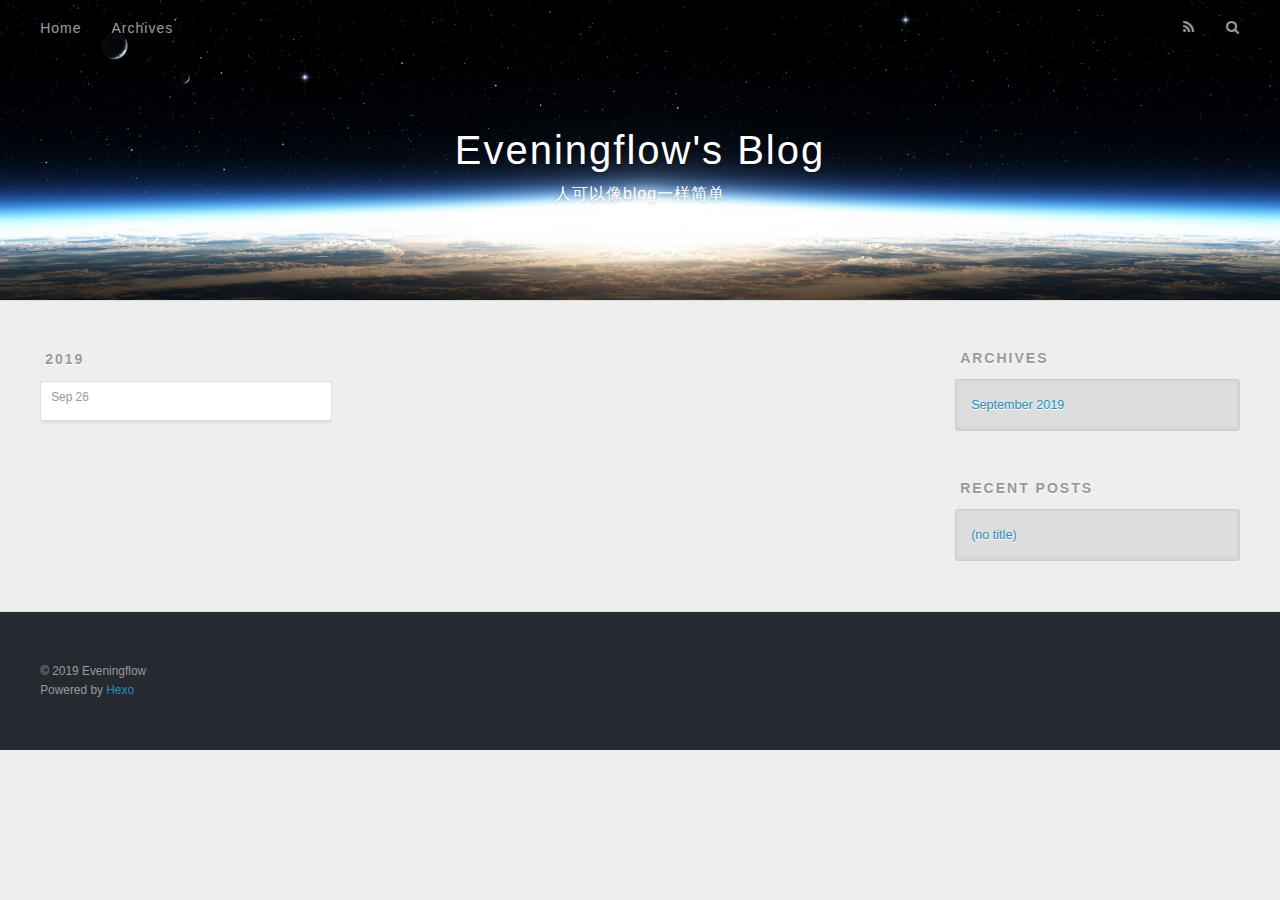
==== commit e434c1a2: "Site updated: 2019-09-28 22:12:28" ====
--- a/archives/index.html
+++ b/archives/index.html
@@ -83,35 +83,10 @@
     <article class="archive-article archive-type-post">
   <div class="archive-article-inner">
     <header class="archive-article-header">
-      <a href="/2019/09/26/test/" class="archive-article-date">
-  <time datetime="2019-09-26T03:18:34.482Z" itemprop="datePublished">Sep 26</time>
-</a>
-      
-  
-    <h1 itemprop="name">
-      <a class="archive-article-title" href="/2019/09/26/test/">test</a>
-    </h1>
-  
-
-    </header>
-  </div>
-</article>
-  
-    
-    
-    <article class="archive-article archive-type-post">
-  <div class="archive-article-inner">
-    <header class="archive-article-header">
-      <a href="/2019/09/26/hello-world/" class="archive-article-date">
+      <a href="/2019/09/26/hello,world/" class="archive-article-date">
   <time datetime="2019-09-26T02:59:15.341Z" itemprop="datePublished">Sep 26</time>
 </a>
       
-  
-    <h1 itemprop="name">
-      <a class="archive-article-title" href="/2019/09/26/hello-world/">Hello World</a>
-    </h1>
-  
-
     </header>
   </div>
 </article>
@@ -150,11 +125,7 @@
       <ul>
         
           <li>
-            <a href="/2019/09/26/test/">test</a>
-          </li>
-        
-          <li>
-            <a href="/2019/09/26/hello-world/">Hello World</a>
+            <a href="/2019/09/26/hello,world/">(no title)</a>
           </li>
         
       </ul>
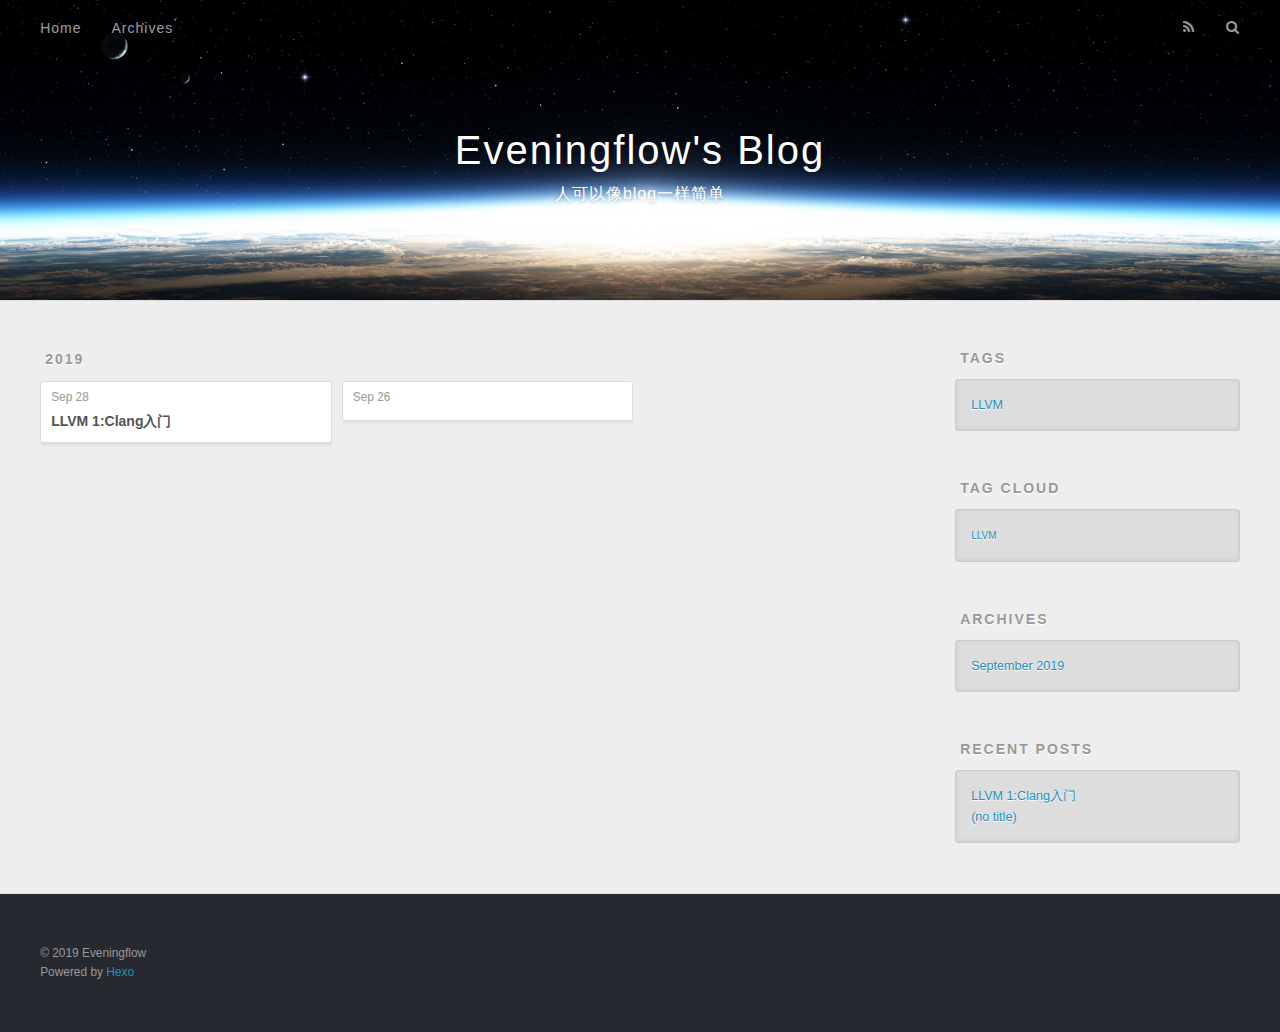
==== commit 7141d0be: "Site updated: 2019-09-29 10:42:26" ====
--- a/archives/index.html
+++ b/archives/index.html
@@ -83,6 +83,25 @@
     <article class="archive-article archive-type-post">
   <div class="archive-article-inner">
     <header class="archive-article-header">
+      <a href="/2019/09/28/LLVM 1_Clang入门/" class="archive-article-date">
+  <time datetime="2019-09-28T14:39:01.000Z" itemprop="datePublished">Sep 28</time>
+</a>
+      
+  
+    <h1 itemprop="name">
+      <a class="archive-article-title" href="/2019/09/28/LLVM 1_Clang入门/">LLVM 1:Clang入门</a>
+    </h1>
+  
+
+    </header>
+  </div>
+</article>
+  
+    
+    
+    <article class="archive-article archive-type-post">
+  <div class="archive-article-inner">
+    <header class="archive-article-header">
       <a href="/2019/09/26/hello,world/" class="archive-article-date">
   <time datetime="2019-09-26T02:59:15.341Z" itemprop="datePublished">Sep 26</time>
 </a>
@@ -104,9 +123,23 @@
 
   
     
-
-  
-    
+  <div class="widget-wrap">
+    <h3 class="widget-title">Tags</h3>
+    <div class="widget">
+      <ul class="tag-list"><li class="tag-list-item"><a class="tag-list-link" href="/tags/LLVM/">LLVM</a></li></ul>
+    </div>
+  </div>
+
+
+  
+    
+  <div class="widget-wrap">
+    <h3 class="widget-title">Tag Cloud</h3>
+    <div class="widget tagcloud">
+      <a href="/tags/LLVM/" style="font-size: 10px;">LLVM</a>
+    </div>
+  </div>
+
   
     
   <div class="widget-wrap">
@@ -123,6 +156,10 @@
     <h3 class="widget-title">Recent Posts</h3>
     <div class="widget">
       <ul>
+        
+          <li>
+            <a href="/2019/09/28/LLVM 1_Clang入门/">LLVM 1:Clang入门</a>
+          </li>
         
           <li>
             <a href="/2019/09/26/hello,world/">(no title)</a>
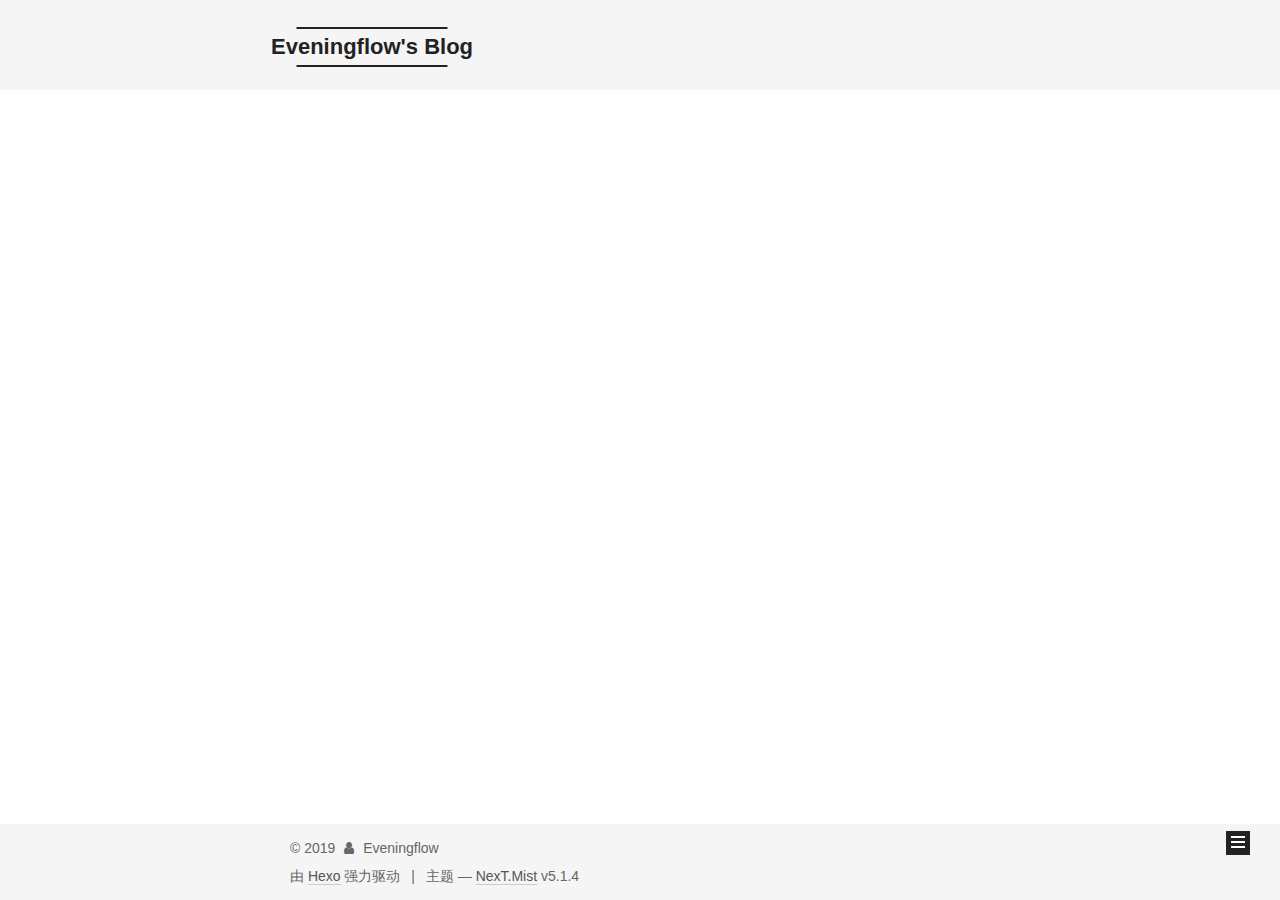
==== commit 2d9656ac: "Site updated: 2019-10-12 20:11:13" ====
--- a/archives/index.html
+++ b/archives/index.html
@@ -1,13 +1,85 @@
 <!DOCTYPE html>
-<html>
+
+
+
+  
+
+
+<html class="theme-next mist use-motion" lang="zh-Hans">
 <head><meta name="generator" content="Hexo 3.9.0">
-  <meta charset="utf-8">
-  
-
-  
-  <title>Archives | Eveningflow&#39;s Blog</title>
-  <meta name="viewport" content="width=device-width, initial-scale=1, maximum-scale=1">
-  <meta name="description" content="为了未来，要变强啊">
+  <meta charset="UTF-8">
+<meta http-equiv="X-UA-Compatible" content="IE=edge">
+<meta name="viewport" content="width=device-width, initial-scale=1, maximum-scale=1">
+<meta name="theme-color" content="#222">
+
+
+
+
+
+
+
+
+
+<meta http-equiv="Cache-Control" content="no-transform">
+<meta http-equiv="Cache-Control" content="no-siteapp">
+
+
+
+
+
+
+
+
+
+
+
+
+
+
+
+
+  
+  
+  <link href="/lib/fancybox/source/jquery.fancybox.css?v=2.1.5" rel="stylesheet" type="text/css">
+
+
+
+
+
+
+
+<link href="/lib/font-awesome/css/font-awesome.min.css?v=4.6.2" rel="stylesheet" type="text/css">
+
+<link href="/css/main.css?v=5.1.4" rel="stylesheet" type="text/css">
+
+
+  <link rel="apple-touch-icon" sizes="180x180" href="/images/apple-touch-icon-next.png?v=5.1.4">
+
+
+  <link rel="icon" type="image/png" sizes="32x32" href="/images/favicon-32x32-next.png?v=5.1.4">
+
+
+  <link rel="icon" type="image/png" sizes="16x16" href="/images/favicon-16x16-next.png?v=5.1.4">
+
+
+  <link rel="mask-icon" href="/images/logo.svg?v=5.1.4" color="#222">
+
+
+
+
+
+  <meta name="keywords" content="Hexo, NexT">
+
+
+
+
+
+
+
+
+
+
+<meta name="description" content="为了未来，要变强啊">
 <meta property="og:type" content="website">
 <meta property="og:title" content="Eveningflow&#39;s Blog">
 <meta property="og:url" content="http://yoursite.com/archives/index.html">
@@ -17,192 +89,547 @@
 <meta name="twitter:card" content="summary">
 <meta name="twitter:title" content="Eveningflow&#39;s Blog">
 <meta name="twitter:description" content="为了未来，要变强啊">
-  
-    <link rel="alternate" href="/atom.xml" title="Eveningflow&#39;s Blog" type="application/atom+xml">
-  
-  
-    <link rel="icon" href="/favicon.png">
-  
-  
-    <link href="//fonts.googleapis.com/css?family=Source+Code+Pro" rel="stylesheet" type="text/css">
-  
-  <link rel="stylesheet" href="/css/style.css">
+
+
+
+<script type="text/javascript" id="hexo.configurations">
+  var NexT = window.NexT || {};
+  var CONFIG = {
+    root: '/',
+    scheme: 'Mist',
+    version: '5.1.4',
+    sidebar: {"position":"left","display":"post","offset":12,"b2t":false,"scrollpercent":false,"onmobile":false},
+    fancybox: true,
+    tabs: true,
+    motion: {"enable":true,"async":false,"transition":{"post_block":"fadeIn","post_header":"slideDownIn","post_body":"slideDownIn","coll_header":"slideLeftIn","sidebar":"slideUpIn"}},
+    duoshuo: {
+      userId: '0',
+      author: '博主'
+    },
+    algolia: {
+      applicationID: '',
+      apiKey: '',
+      indexName: '',
+      hits: {"per_page":10},
+      labels: {"input_placeholder":"Search for Posts","hits_empty":"We didn't find any results for the search: ${query}","hits_stats":"${hits} results found in ${time} ms"}
+    }
+  };
+</script>
+
+
+
+  <link rel="canonical" href="http://yoursite.com/archives/">
+
+
+
+
+
+  <title>归档 | Eveningflow's Blog</title>
+  
+
+
+
+
+
+
+
+
 </head>
-</html>
-<body>
-  <div id="container">
-    <div id="wrap">
-      <header id="header">
-  <div id="banner"></div>
-  <div id="header-outer" class="outer">
-    <div id="header-title" class="inner">
-      <h1 id="logo-wrap">
-        <a href="/" id="logo">Eveningflow&#39;s Blog</a>
-      </h1>
-      
-        <h2 id="subtitle-wrap">
-          <a href="/" id="subtitle">人可以像blog一样简单</a>
-        </h2>
-      
+
+<body itemscope itemtype="http://schema.org/WebPage" lang="zh-Hans">
+
+  
+  
+    
+  
+
+  <div class="container sidebar-position-left page-archive">
+    <div class="headband"></div>
+
+    <header id="header" class="header" itemscope itemtype="http://schema.org/WPHeader">
+      <div class="header-inner"><div class="site-brand-wrapper">
+  <div class="site-meta ">
+    
+
+    <div class="custom-logo-site-title">
+      <a href="/" class="brand" rel="start">
+        <span class="logo-line-before"><i></i></span>
+        <span class="site-title">Eveningflow's Blog</span>
+        <span class="logo-line-after"><i></i></span>
+      </a>
     </div>
-    <div id="header-inner" class="inner">
-      <nav id="main-nav">
-        <a id="main-nav-toggle" class="nav-icon"></a>
-        
-          <a class="main-nav-link" href="/">Home</a>
-        
-          <a class="main-nav-link" href="/archives">Archives</a>
-        
-      </nav>
-      <nav id="sub-nav">
-        
-          <a id="nav-rss-link" class="nav-icon" href="/atom.xml" title="RSS Feed"></a>
-        
-        <a id="nav-search-btn" class="nav-icon" title="Search"></a>
-      </nav>
-      <div id="search-form-wrap">
-        <form action="//google.com/search" method="get" accept-charset="UTF-8" class="search-form"><input type="search" name="q" class="search-form-input" placeholder="Search"><button type="submit" class="search-form-submit">&#xF002;</button><input type="hidden" name="sitesearch" value="http://yoursite.com"></form>
+      
+        <p class="site-subtitle">人可以像blog一样简单</p>
+      
+  </div>
+
+  <div class="site-nav-toggle">
+    <button>
+      <span class="btn-bar"></span>
+      <span class="btn-bar"></span>
+      <span class="btn-bar"></span>
+    </button>
+  </div>
+</div>
+
+<nav class="site-nav">
+  
+
+  
+    <ul id="menu" class="menu">
+      
+        
+        <li class="menu-item menu-item-home">
+          <a href="/" rel="section">
+            
+              <i class="menu-item-icon fa fa-fw fa-home"></i> <br>
+            
+            首页
+          </a>
+        </li>
+      
+        
+        <li class="menu-item menu-item-about">
+          <a href="/about/" rel="section">
+            
+              <i class="menu-item-icon fa fa-fw fa-user"></i> <br>
+            
+            关于
+          </a>
+        </li>
+      
+        
+        <li class="menu-item menu-item-tags">
+          <a href="/tags/" rel="section">
+            
+              <i class="menu-item-icon fa fa-fw fa-tags"></i> <br>
+            
+            标签
+          </a>
+        </li>
+      
+        
+        <li class="menu-item menu-item-categories">
+          <a href="/categories/" rel="section">
+            
+              <i class="menu-item-icon fa fa-fw fa-th"></i> <br>
+            
+            分类
+          </a>
+        </li>
+      
+        
+        <li class="menu-item menu-item-archives">
+          <a href="/archives/" rel="section">
+            
+              <i class="menu-item-icon fa fa-fw fa-archive"></i> <br>
+            
+            归档
+          </a>
+        </li>
+      
+
+      
+    </ul>
+  
+
+  
+</nav>
+
+
+
+ </div>
+    </header>
+
+    <main id="main" class="main">
+      <div class="main-inner">
+        <div class="content-wrap">
+          <div id="content" class="content">
+            
+
+  
+  
+  
+  <div class="post-block archive">
+    <div id="posts" class="posts-collapse">
+      <span class="archive-move-on"></span>
+
+      <span class="archive-page-counter">
+        
+        
+        
+          
+        
+        嗯..! 目前共计 2 篇日志。 继续努力。
+      </span>
+
+      
+
+        
+        
+        
+
+        
+          
+          <div class="collection-title">
+            <h1 class="archive-year" id="archive-year-2019">2019</h1>
+          </div>
+        
+        
+
+        
+
+  <article class="post post-type-normal" itemscope itemtype="http://schema.org/Article">
+    <header class="post-header">
+
+      <h2 class="post-title">
+        
+            <a class="post-title-link" href="/2019/09/28/LLVM1/" itemprop="url">
+              
+                <span itemprop="name">LLVM 1:Clang入门</span>
+              
+            </a>
+        
+      </h2>
+
+      <div class="post-meta">
+        <time class="post-time" itemprop="dateCreated" datetime="2019-09-28T22:39:01+08:00" content="2019-09-28">
+          09-28
+        </time>
       </div>
+
+    </header>
+  </article>
+
+
+
+      
+
+        
+        
+        
+
+        
+        
+
+        
+
+  <article class="post post-type-normal" itemscope itemtype="http://schema.org/Article">
+    <header class="post-header">
+
+      <h2 class="post-title">
+        
+            <a class="post-title-link" href="/2019/09/01/hello,world/" itemprop="url">
+              
+                <span itemprop="name">hello world</span>
+              
+            </a>
+        
+      </h2>
+
+      <div class="post-meta">
+        <time class="post-time" itemprop="dateCreated" datetime="2019-09-01T00:00:00+08:00" content="2019-09-01">
+          09-01
+        </time>
+      </div>
+
+    </header>
+  </article>
+
+
+
+      
+
     </div>
   </div>
-</header>
-      <div class="outer">
-        <section id="main">
-  
-  
-    
-    
-      
-      
-      <section class="archives-wrap">
-        <div class="archive-year-wrap">
-          <a href="/archives/2019" class="archive-year">2019</a>
+  
+  
+  
+
+  
+
+
+
+          </div>
+          
+
+
+          
+
         </div>
-        <div class="archives">
-    
-    <article class="archive-article archive-type-post">
-  <div class="archive-article-inner">
-    <header class="archive-article-header">
-      <a href="/2019/09/28/LLVM 1_Clang入门/" class="archive-article-date">
-  <time datetime="2019-09-28T14:39:01.000Z" itemprop="datePublished">Sep 28</time>
-</a>
-      
-  
-    <h1 itemprop="name">
-      <a class="archive-article-title" href="/2019/09/28/LLVM 1_Clang入门/">LLVM 1:Clang入门</a>
-    </h1>
-  
-
-    </header>
-  </div>
-</article>
-  
-    
-    
-    <article class="archive-article archive-type-post">
-  <div class="archive-article-inner">
-    <header class="archive-article-header">
-      <a href="/2019/09/26/hello,world/" class="archive-article-date">
-  <time datetime="2019-09-26T02:59:15.341Z" itemprop="datePublished">Sep 26</time>
-</a>
-      
-    </header>
-  </div>
-</article>
-  
-  
-    </div></section>
-  
-
-
-</section>
-        
-          <aside id="sidebar">
-  
-    
-
-  
-    
-  <div class="widget-wrap">
-    <h3 class="widget-title">Tags</h3>
-    <div class="widget">
-      <ul class="tag-list"><li class="tag-list-item"><a class="tag-list-link" href="/tags/LLVM/">LLVM</a></li></ul>
+        
+          
+  
+  <div class="sidebar-toggle">
+    <div class="sidebar-toggle-line-wrap">
+      <span class="sidebar-toggle-line sidebar-toggle-line-first"></span>
+      <span class="sidebar-toggle-line sidebar-toggle-line-middle"></span>
+      <span class="sidebar-toggle-line sidebar-toggle-line-last"></span>
     </div>
   </div>
 
-
-  
+  <aside id="sidebar" class="sidebar">
     
-  <div class="widget-wrap">
-    <h3 class="widget-title">Tag Cloud</h3>
-    <div class="widget tagcloud">
-      <a href="/tags/LLVM/" style="font-size: 10px;">LLVM</a>
+    <div class="sidebar-inner">
+
+      
+
+      
+
+      <section class="site-overview-wrap sidebar-panel sidebar-panel-active">
+        <div class="site-overview">
+          <div class="site-author motion-element" itemprop="author" itemscope itemtype="http://schema.org/Person">
+            
+              <p class="site-author-name" itemprop="name">Eveningflow</p>
+              <p class="site-description motion-element" itemprop="description">为了未来，要变强啊</p>
+          </div>
+
+          <nav class="site-state motion-element">
+
+            
+              <div class="site-state-item site-state-posts">
+              
+                <a href="/archives/">
+              
+                  <span class="site-state-item-count">2</span>
+                  <span class="site-state-item-name">日志</span>
+                </a>
+              </div>
+            
+
+            
+              
+              
+              <div class="site-state-item site-state-categories">
+                <a href="/categories/index.html">
+                  <span class="site-state-item-count">1</span>
+                  <span class="site-state-item-name">分类</span>
+                </a>
+              </div>
+            
+
+            
+              
+              
+              <div class="site-state-item site-state-tags">
+                <a href="/tags/index.html">
+                  <span class="site-state-item-count">2</span>
+                  <span class="site-state-item-name">标签</span>
+                </a>
+              </div>
+            
+
+          </nav>
+
+          
+
+          
+
+          
+          
+
+          
+          
+
+          
+
+        </div>
+      </section>
+
+      
+
+      
+
     </div>
+  </aside>
+
+
+        
+      </div>
+    </main>
+
+    <footer id="footer" class="footer">
+      <div class="footer-inner">
+        <div class="copyright">&copy; <span itemprop="copyrightYear">2019</span>
+  <span class="with-love">
+    <i class="fa fa-user"></i>
+  </span>
+  <span class="author" itemprop="copyrightHolder">Eveningflow</span>
+
+  
+</div>
+
+
+  <div class="powered-by">由 <a class="theme-link" target="_blank" href="https://hexo.io">Hexo</a> 强力驱动</div>
+
+
+
+  <span class="post-meta-divider">|</span>
+
+
+
+  <div class="theme-info">主题 &mdash; <a class="theme-link" target="_blank" href="https://github.com/iissnan/hexo-theme-next">NexT.Mist</a> v5.1.4</div>
+
+
+
+
+        
+
+
+
+
+
+
+
+        
+      </div>
+    </footer>
+
+    
+      <div class="back-to-top">
+        <i class="fa fa-arrow-up"></i>
+        
+      </div>
+    
+
+    
+
   </div>
 
   
-    
-  <div class="widget-wrap">
-    <h3 class="widget-title">Archives</h3>
-    <div class="widget">
-      <ul class="archive-list"><li class="archive-list-item"><a class="archive-list-link" href="/archives/2019/09/">September 2019</a></li></ul>
-    </div>
-  </div>
-
-
-  
-    
-  <div class="widget-wrap">
-    <h3 class="widget-title">Recent Posts</h3>
-    <div class="widget">
-      <ul>
-        
-          <li>
-            <a href="/2019/09/28/LLVM 1_Clang入门/">LLVM 1:Clang入门</a>
-          </li>
-        
-          <li>
-            <a href="/2019/09/26/hello,world/">(no title)</a>
-          </li>
-        
-      </ul>
-    </div>
-  </div>
-
-  
-</aside>
-        
-      </div>
-      <footer id="footer">
-  
-  <div class="outer">
-    <div id="footer-info" class="inner">
-      &copy; 2019 Eveningflow<br>
-      Powered by <a href="http://hexo.io/" target="_blank">Hexo</a>
-    </div>
-  </div>
-</footer>
-    </div>
-    <nav id="mobile-nav">
-  
-    <a href="/" class="mobile-nav-link">Home</a>
-  
-    <a href="/archives" class="mobile-nav-link">Archives</a>
-  
-</nav>
-    
-
-<script src="//ajax.googleapis.com/ajax/libs/jquery/2.0.3/jquery.min.js"></script>
-
-
-  <link rel="stylesheet" href="/fancybox/jquery.fancybox.css">
-  <script src="/fancybox/jquery.fancybox.pack.js"></script>
-
-
-<script src="/js/script.js"></script>
-
-
-
-  </div>
+
+<script type="text/javascript">
+  if (Object.prototype.toString.call(window.Promise) !== '[object Function]') {
+    window.Promise = null;
+  }
+</script>
+
+
+
+
+
+
+
+
+
+  
+
+
+
+
+
+
+
+
+
+
+
+
+  
+  
+    <script type="text/javascript" src="/lib/jquery/index.js?v=2.1.3"></script>
+  
+
+  
+  
+    <script type="text/javascript" src="/lib/fastclick/lib/fastclick.min.js?v=1.0.6"></script>
+  
+
+  
+  
+    <script type="text/javascript" src="/lib/jquery_lazyload/jquery.lazyload.js?v=1.9.7"></script>
+  
+
+  
+  
+    <script type="text/javascript" src="/lib/velocity/velocity.min.js?v=1.2.1"></script>
+  
+
+  
+  
+    <script type="text/javascript" src="/lib/velocity/velocity.ui.min.js?v=1.2.1"></script>
+  
+
+  
+  
+    <script type="text/javascript" src="/lib/fancybox/source/jquery.fancybox.pack.js?v=2.1.5"></script>
+  
+
+
+  
+
+
+  <script type="text/javascript" src="/js/src/utils.js?v=5.1.4"></script>
+
+  <script type="text/javascript" src="/js/src/motion.js?v=5.1.4"></script>
+
+
+
+  
+  
+
+  
+
+  
+
+
+  <script type="text/javascript" src="/js/src/bootstrap.js?v=5.1.4"></script>
+
+
+
+  
+
+
+  
+
+
+
+
+	
+
+
+
+
+
+  
+
+
+
+
+
+  
+
+
+
+
+
+
+
+
+
+
+
+
+  
+
+
+
+
+
+  
+
+  
+
+  
+
+  
+  
+
+  
+
+  
+
+  
+
 </body>
-</html>+</html>
--- a/css/main.css
+++ b/css/main.css
@@ -0,0 +1,2906 @@
+/* normalize.css v3.0.2 | MIT License | git.io/normalize */
+html {
+  font-family: sans-serif; /* 1 */
+  -ms-text-size-adjust: 100%; /* 2 */
+  -webkit-text-size-adjust: 100%; /* 2 */
+}
+body {
+  margin: 0;
+}
+article,
+aside,
+details,
+figcaption,
+figure,
+footer,
+header,
+hgroup,
+main,
+menu,
+nav,
+section,
+summary {
+  display: block;
+}
+audio,
+canvas,
+progress,
+video {
+  display: inline-block; /* 1 */
+  vertical-align: baseline; /* 2 */
+}
+audio:not([controls]) {
+  display: none;
+  height: 0;
+}
+[hidden],
+template {
+  display: none;
+}
+a {
+  background-color: transparent;
+}
+a:active,
+a:hover {
+  outline: 0;
+}
+abbr[title] {
+  border-bottom: 1px dotted;
+}
+b,
+strong {
+  font-weight: bold;
+}
+dfn {
+  font-style: italic;
+}
+h1 {
+  font-size: 2em;
+  margin: 0.67em 0;
+}
+mark {
+  background: #ff0;
+  color: #000;
+}
+small {
+  font-size: 80%;
+}
+sub,
+sup {
+  font-size: 75%;
+  line-height: 0;
+  position: relative;
+  vertical-align: baseline;
+}
+sup {
+  top: -0.5em;
+}
+sub {
+  bottom: -0.25em;
+}
+img {
+  border: 0;
+}
+svg:not(:root) {
+  overflow: hidden;
+}
+figure {
+  margin: 1em 40px;
+}
+hr {
+  -moz-box-sizing: content-box;
+  box-sizing: content-box;
+  height: 0;
+}
+pre {
+  overflow: auto;
+}
+code,
+kbd,
+pre,
+samp {
+  font-family: monospace, monospace;
+  font-size: 1em;
+}
+button,
+input,
+optgroup,
+select,
+textarea {
+  color: inherit; /* 1 */
+  font: inherit; /* 2 */
+  margin: 0; /* 3 */
+}
+button {
+  overflow: visible;
+}
+button,
+select {
+  text-transform: none;
+}
+button,
+html input[type="button"],
+input[type="reset"],
+input[type="submit"] {
+  -webkit-appearance: button; /* 2 */
+  cursor: pointer; /* 3 */
+}
+button[disabled],
+html input[disabled] {
+  cursor: default;
+}
+button::-moz-focus-inner,
+input::-moz-focus-inner {
+  border: 0;
+  padding: 0;
+}
+input {
+  line-height: normal;
+}
+input[type="checkbox"],
+input[type="radio"] {
+  box-sizing: border-box; /* 1 */
+  padding: 0; /* 2 */
+}
+input[type="number"]::-webkit-inner-spin-button,
+input[type="number"]::-webkit-outer-spin-button {
+  height: auto;
+}
+input[type="search"] {
+  -webkit-appearance: textfield; /* 1 */
+  -moz-box-sizing: content-box;
+  -webkit-box-sizing: content-box; /* 2 */
+  box-sizing: content-box;
+}
+input[type="search"]::-webkit-search-cancel-button,
+input[type="search"]::-webkit-search-decoration {
+  -webkit-appearance: none;
+}
+fieldset {
+  border: 1px solid #c0c0c0;
+  margin: 0 2px;
+  padding: 0.35em 0.625em 0.75em;
+}
+legend {
+  border: 0; /* 1 */
+  padding: 0; /* 2 */
+}
+textarea {
+  overflow: auto;
+}
+optgroup {
+  font-weight: bold;
+}
+table {
+  border-collapse: collapse;
+  border-spacing: 0;
+}
+td,
+th {
+  padding: 0;
+}
+::selection {
+  background: #262a30;
+  color: #fff;
+}
+body {
+  position: relative;
+  font-family: 'Lato', "PingFang SC", "Microsoft YaHei", sans-serif;
+  font-size: 14px;
+  line-height: 2;
+  color: #555;
+  background: #fff;
+}
+@media (max-width: 767px) {
+  body {
+    padding-right: 0 !important;
+  }
+}
+@media (min-width: 768px) and (max-width: 991px) {
+  body {
+    padding-right: 0 !important;
+  }
+}
+@media (min-width: 1600px) {
+  body {
+    font-size: 16px;
+  }
+}
+h1,
+h2,
+h3,
+h4,
+h5,
+h6 {
+  margin: 0;
+  padding: 0;
+  font-weight: bold;
+  line-height: 1.5;
+  font-family: 'Lato', "PingFang SC", "Microsoft YaHei", sans-serif;
+}
+h2,
+h3,
+h4,
+h5,
+h6 {
+  margin: 20px 0 15px;
+}
+h1 {
+  font-size: 24px;
+}
+@media (max-width: 767px) {
+  h1 {
+    font-size: 20px;
+  }
+}
+h2 {
+  font-size: 22px;
+}
+@media (max-width: 767px) {
+  h2 {
+    font-size: 18px;
+  }
+}
+h3 {
+  font-size: 20px;
+}
+@media (max-width: 767px) {
+  h3 {
+    font-size: 16px;
+  }
+}
+h4 {
+  font-size: 18px;
+}
+@media (max-width: 767px) {
+  h4 {
+    font-size: 14px;
+  }
+}
+h5 {
+  font-size: 16px;
+}
+@media (max-width: 767px) {
+  h5 {
+    font-size: 12px;
+  }
+}
+h6 {
+  font-size: 14px;
+}
+@media (max-width: 767px) {
+  h6 {
+    font-size: 10px;
+  }
+}
+p {
+  margin: 0 0 20px 0;
+}
+a {
+  color: #555;
+  text-decoration: none;
+  outline: none;
+  border-bottom: 1px solid #999;
+  word-wrap: break-word;
+}
+a:hover {
+  color: #222;
+  border-bottom-color: #222;
+}
+blockquote {
+  margin: 0;
+  padding: 0;
+}
+img {
+  display: block;
+  margin: auto;
+  max-width: 100%;
+  height: auto;
+}
+hr {
+  margin: 40px 0;
+  height: 3px;
+  border: none;
+  background-color: #ddd;
+  background-image: repeating-linear-gradient(-45deg, #fff, #fff 4px, transparent 4px, transparent 8px);
+}
+blockquote {
+  padding: 0 15px;
+  color: #666;
+  border-left: 4px solid #ddd;
+}
+blockquote cite::before {
+  content: "-";
+  padding: 0 5px;
+}
+dt {
+  font-weight: 700;
+}
+dd {
+  margin: 0;
+  padding: 0;
+}
+kbd {
+  border: 1px solid #ccc;
+  border-radius: 0.2em;
+  box-shadow: 0.1em 0.1em 0.2em rgba(0,0,0,0.1);
+  background-color: #f9f9f9;
+  font-family: inherit;
+  background-image: -webkit-linear-gradient(top, #eee, #fff, #eee);
+  padding: 0.1em 0.3em;
+  white-space: nowrap;
+}
+.text-left {
+  text-align: left;
+}
+.text-center {
+  text-align: center;
+}
+.text-right {
+  text-align: right;
+}
+.text-justify {
+  text-align: justify;
+}
+.text-nowrap {
+  white-space: nowrap;
+}
+.text-lowercase {
+  text-transform: lowercase;
+}
+.text-uppercase {
+  text-transform: uppercase;
+}
+.text-capitalize {
+  text-transform: capitalize;
+}
+.center-block {
+  display: block;
+  margin-left: auto;
+  margin-right: auto;
+}
+.clearfix:before,
+.clearfix:after {
+  content: " ";
+  display: table;
+}
+.clearfix:after {
+  clear: both;
+}
+.pullquote {
+  width: 45%;
+}
+.pullquote.left {
+  float: left;
+  margin-left: 5px;
+  margin-right: 10px;
+}
+.pullquote.right {
+  float: right;
+  margin-left: 10px;
+  margin-right: 5px;
+}
+.affix.affix.affix {
+  position: fixed;
+}
+.translation {
+  margin-top: -20px;
+  font-size: 14px;
+  color: #999;
+}
+.scrollbar-measure {
+  width: 100px;
+  height: 100px;
+  overflow: scroll;
+  position: absolute;
+  top: -9999px;
+}
+.use-motion .motion-element {
+  opacity: 0;
+}
+table {
+  margin: 20px 0;
+  width: 100%;
+  border-collapse: collapse;
+  border-spacing: 0;
+  border: 1px solid #ddd;
+  font-size: 14px;
+  table-layout: fixed;
+  word-wrap: break-all;
+}
+table>tbody>tr:nth-of-type(odd) {
+  background-color: #f9f9f9;
+}
+table>tbody>tr:hover {
+  background-color: #f5f5f5;
+}
+caption,
+th,
+td {
+  padding: 8px;
+  text-align: left;
+  vertical-align: middle;
+  font-weight: normal;
+}
+th,
+td {
+  border-bottom: 3px solid #ddd;
+  border-right: 1px solid #eee;
+}
+th {
+  padding-bottom: 10px;
+  font-weight: 700;
+}
+td {
+  border-bottom-width: 1px;
+}
+html,
+body {
+  height: 100%;
+}
+.container {
+  position: relative;
+  min-height: 100%;
+}
+.header-inner {
+  margin: 0 auto;
+  padding: 100px 0 70px;
+  width: 700px;
+}
+@media (min-width: 1600px) {
+  .container .header-inner {
+    width: 900px;
+  }
+}
+.main {
+  padding-bottom: 150px;
+}
+.main-inner {
+  margin: 0 auto;
+  width: 700px;
+}
+@media (min-width: 1600px) {
+  .container .main-inner {
+    width: 900px;
+  }
+}
+.footer {
+  position: absolute;
+  left: 0;
+  bottom: 0;
+  width: 100%;
+  min-height: 50px;
+}
+.footer-inner {
+  box-sizing: border-box;
+  margin: 20px auto;
+  width: 700px;
+}
+@media (min-width: 1600px) {
+  .container .footer-inner {
+    width: 900px;
+  }
+}
+pre,
+.highlight {
+  overflow: auto;
+  margin: 20px 0;
+  padding: 0;
+  font-size: 13px;
+  color: #4d4d4c;
+  background: #f7f7f7;
+  line-height: 1.6;
+}
+pre,
+code {
+  font-family: consolas, Menlo, "PingFang SC", "Microsoft YaHei", monospace;
+}
+code {
+  padding: 2px 4px;
+  word-wrap: break-word;
+  color: #555;
+  background: #eee;
+  border-radius: 3px;
+  font-size: 13px;
+}
+pre {
+  padding: 10px;
+}
+pre code {
+  padding: 0;
+  color: #4d4d4c;
+  background: none;
+  text-shadow: none;
+}
+.highlight {
+  border-radius: 1px;
+}
+.highlight pre {
+  border: none;
+  margin: 0;
+  padding: 10px 0;
+}
+.highlight table {
+  margin: 0;
+  width: auto;
+  border: none;
+}
+.highlight td {
+  border: none;
+  padding: 0;
+}
+.highlight figcaption {
+  font-size: 1em;
+  color: #4d4d4c;
+  line-height: 1em;
+  margin-bottom: 1em;
+}
+.highlight figcaption:before,
+.highlight figcaption:after {
+  content: " ";
+  display: table;
+}
+.highlight figcaption:after {
+  clear: both;
+}
+.highlight figcaption a {
+  float: right;
+  color: #4d4d4c;
+}
+.highlight figcaption a:hover {
+  border-bottom-color: #4d4d4c;
+}
+.highlight .gutter pre {
+  padding-left: 10px;
+  padding-right: 10px;
+  color: #869194;
+  text-align: right;
+  background-color: #eff2f3;
+}
+.highlight .code pre {
+  width: 100%;
+  padding-left: 10px;
+  padding-right: 10px;
+  background-color: #f7f7f7;
+}
+.highlight .line {
+  height: 20px;
+}
+.gutter {
+  -webkit-user-select: none;
+  -moz-user-select: none;
+  -ms-user-select: none;
+  user-select: none;
+}
+.gist table {
+  width: auto;
+}
+.gist table td {
+  border: none;
+}
+pre .deletion {
+  background: #fdd;
+}
+pre .addition {
+  background: #dfd;
+}
+pre .meta {
+  color: #8959a8;
+}
+pre .comment {
+  color: #8e908c;
+}
+pre .variable,
+pre .attribute,
+pre .tag,
+pre .regexp,
+pre .ruby .constant,
+pre .xml .tag .title,
+pre .xml .pi,
+pre .xml .doctype,
+pre .html .doctype,
+pre .css .id,
+pre .css .class,
+pre .css .pseudo {
+  color: #c82829;
+}
+pre .number,
+pre .preprocessor,
+pre .built_in,
+pre .literal,
+pre .params,
+pre .constant,
+pre .command {
+  color: #f5871f;
+}
+pre .ruby .class .title,
+pre .css .rules .attribute,
+pre .string,
+pre .value,
+pre .inheritance,
+pre .header,
+pre .ruby .symbol,
+pre .xml .cdata,
+pre .special,
+pre .number,
+pre .formula {
+  color: #718c00;
+}
+pre .title,
+pre .css .hexcolor {
+  color: #3e999f;
+}
+pre .function,
+pre .python .decorator,
+pre .python .title,
+pre .ruby .function .title,
+pre .ruby .title .keyword,
+pre .perl .sub,
+pre .javascript .title,
+pre .coffeescript .title {
+  color: #4271ae;
+}
+pre .keyword,
+pre .javascript .function {
+  color: #8959a8;
+}
+.full-image.full-image.full-image.full-image {
+  border: none;
+  max-width: 100%;
+  width: auto;
+  margin: 20px auto 25px;
+}
+@media (min-width: 992px) {
+  .full-image.full-image.full-image.full-image {
+    max-width: none;
+    width: 110%;
+    margin: 25px -5%;
+  }
+}
+.blockquote-center,
+.page-home .post-type-quote blockquote,
+.page-post-detail .post-type-quote blockquote {
+  position: relative;
+  margin: 40px 0;
+  padding: 0;
+  border-left: none;
+  text-align: center;
+}
+.blockquote-center::before,
+.page-home .post-type-quote blockquote::before,
+.page-post-detail .post-type-quote blockquote::before,
+.blockquote-center::after,
+.page-home .post-type-quote blockquote::after,
+.page-post-detail .post-type-quote blockquote::after {
+  position: absolute;
+  content: ' ';
+  display: block;
+  width: 100%;
+  height: 24px;
+  opacity: 0.2;
+  background-repeat: no-repeat;
+  background-position: 0 -6px;
+  background-size: 22px 22px;
+}
+.blockquote-center::before,
+.page-home .post-type-quote blockquote::before,
+.page-post-detail .post-type-quote blockquote::before {
+  top: -20px;
+  background-image: url("../images/quote-l.svg");
+  border-top: 1px solid #ccc;
+}
+.blockquote-center::after,
+.page-home .post-type-quote blockquote::after,
+.page-post-detail .post-type-quote blockquote::after {
+  bottom: -20px;
+  background-image: url("../images/quote-r.svg");
+  border-bottom: 1px solid #ccc;
+  background-position: 100% 8px;
+}
+.blockquote-center p,
+.page-home .post-type-quote blockquote p,
+.page-post-detail .post-type-quote blockquote p,
+.blockquote-center div,
+.page-home .post-type-quote blockquote div,
+.page-post-detail .post-type-quote blockquote div {
+  text-align: center;
+}
+.post .post-body .group-picture img {
+  box-sizing: border-box;
+  padding: 0 3px;
+  border: none;
+}
+.post .group-picture-row {
+  overflow: hidden;
+  margin-top: 6px;
+}
+.post .group-picture-row:first-child {
+  margin-top: 0;
+}
+.post .group-picture-column {
+  float: left;
+}
+.page-post-detail .post-body .group-picture-column {
+  float: none;
+  margin-top: 10px;
+  width: auto !important;
+}
+.page-post-detail .post-body .group-picture-column img {
+  margin: 0 auto;
+}
+.page-archive .group-picture-container {
+  overflow: hidden;
+}
+.page-archive .group-picture-row {
+  float: left;
+}
+.page-archive .group-picture-row:first-child {
+  margin-top: 6px;
+}
+.page-archive .group-picture-column {
+  max-width: 150px;
+  max-height: 150px;
+}
+.post-body .note {
+  position: relative;
+  padding: 15px;
+  margin-bottom: 20px;
+  border: 1px solid #eee;
+  border-left-width: 5px;
+  border-radius: 3px;
+}
+.post-body .note h2,
+.post-body .note h3,
+.post-body .note h4,
+.post-body .note h5,
+.post-body .note h6 {
+  margin-top: 0;
+  margin-bottom: 0;
+  border-bottom: initial;
+  padding-top: 0 !important;
+}
+.post-body .note p:first-child,
+.post-body .note ul:first-child,
+.post-body .note ol:first-child,
+.post-body .note table:first-child,
+.post-body .note pre:first-child,
+.post-body .note blockquote:first-child {
+  margin-top: 0;
+}
+.post-body .note p:last-child,
+.post-body .note ul:last-child,
+.post-body .note ol:last-child,
+.post-body .note table:last-child,
+.post-body .note pre:last-child,
+.post-body .note blockquote:last-child {
+  margin-bottom: 0;
+}
+.post-body .note.default {
+  border-left-color: #777;
+}
+.post-body .note.default h2,
+.post-body .note.default h3,
+.post-body .note.default h4,
+.post-body .note.default h5,
+.post-body .note.default h6 {
+  color: #777;
+}
+.post-body .note.primary {
+  border-left-color: #6f42c1;
+}
+.post-body .note.primary h2,
+.post-body .note.primary h3,
+.post-body .note.primary h4,
+.post-body .note.primary h5,
+.post-body .note.primary h6 {
+  color: #6f42c1;
+}
+.post-body .note.info {
+  border-left-color: #428bca;
+}
+.post-body .note.info h2,
+.post-body .note.info h3,
+.post-body .note.info h4,
+.post-body .note.info h5,
+.post-body .note.info h6 {
+  color: #428bca;
+}
+.post-body .note.success {
+  border-left-color: #5cb85c;
+}
+.post-body .note.success h2,
+.post-body .note.success h3,
+.post-body .note.success h4,
+.post-body .note.success h5,
+.post-body .note.success h6 {
+  color: #5cb85c;
+}
+.post-body .note.warning {
+  border-left-color: #f0ad4e;
+}
+.post-body .note.warning h2,
+.post-body .note.warning h3,
+.post-body .note.warning h4,
+.post-body .note.warning h5,
+.post-body .note.warning h6 {
+  color: #f0ad4e;
+}
+.post-body .note.danger {
+  border-left-color: #d9534f;
+}
+.post-body .note.danger h2,
+.post-body .note.danger h3,
+.post-body .note.danger h4,
+.post-body .note.danger h5,
+.post-body .note.danger h6 {
+  color: #d9534f;
+}
+.post-body .label {
+  display: inline;
+  padding: 0 2px;
+  white-space: nowrap;
+}
+.post-body .label.default {
+  background-color: #f0f0f0;
+}
+.post-body .label.primary {
+  background-color: #efe6f7;
+}
+.post-body .label.info {
+  background-color: #e5f2f8;
+}
+.post-body .label.success {
+  background-color: #e7f4e9;
+}
+.post-body .label.warning {
+  background-color: #fcf6e1;
+}
+.post-body .label.danger {
+  background-color: #fae8eb;
+}
+.post-body .tabs {
+  position: relative;
+  display: block;
+  margin-bottom: 20px;
+  padding-top: 10px;
+}
+.post-body .tabs ul.nav-tabs {
+  margin: 0;
+  padding: 0;
+  display: flex;
+  margin-bottom: -1px;
+}
+@media (max-width: 413px) {
+  .post-body .tabs ul.nav-tabs {
+    display: block;
+    margin-bottom: 5px;
+  }
+}
+.post-body .tabs ul.nav-tabs li.tab {
+  list-style-type: none !important;
+  margin: 0 0.25em 0 0;
+  border-top: 3px solid transparent;
+  border-left: 1px solid transparent;
+  border-right: 1px solid transparent;
+}
+@media (max-width: 413px) {
+  .post-body .tabs ul.nav-tabs li.tab {
+    margin: initial;
+    border-top: 1px solid transparent;
+    border-left: 3px solid transparent;
+    border-right: 1px solid transparent;
+    border-bottom: 1px solid transparent;
+  }
+}
+.post-body .tabs ul.nav-tabs li.tab a {
+  outline: 0;
+  border-bottom: initial;
+  display: block;
+  line-height: 1.8em;
+  padding: 0.25em 0.75em;
+  transition-duration: 0.2s;
+  transition-timing-function: ease-out;
+  transition-delay: 0s;
+}
+.post-body .tabs ul.nav-tabs li.tab a i {
+  width: 1.285714285714286em;
+}
+.post-body .tabs ul.nav-tabs li.tab.active {
+  border-top: 3px solid #fc6423;
+  border-left: 1px solid #ddd;
+  border-right: 1px solid #ddd;
+  background-color: #fff;
+}
+@media (max-width: 413px) {
+  .post-body .tabs ul.nav-tabs li.tab.active {
+    border-top: 1px solid #ddd;
+    border-left: 3px solid #fc6423;
+    border-right: 1px solid #ddd;
+    border-bottom: 1px solid #ddd;
+  }
+}
+.post-body .tabs ul.nav-tabs li.tab.active a {
+  cursor: default;
+  color: #555;
+}
+.post-body .tabs .tab-content {
+  background-color: #fff;
+}
+.post-body .tabs .tab-content .tab-pane {
+  border: 1px solid #ddd;
+  padding: 20px 20px 0 20px;
+}
+.post-body .tabs .tab-content .tab-pane:not(.active) {
+  display: none !important;
+}
+.post-body .tabs .tab-content .tab-pane.active {
+  display: block !important;
+}
+.btn {
+  display: inline-block;
+  padding: 0 20px;
+  font-size: 14px;
+  color: #555;
+  background: transparent;
+  border: 2px solid #222;
+  text-decoration: none;
+  border-radius: 0;
+  transition-property: background-color;
+  transition-duration: 0.2s;
+  transition-timing-function: ease-in-out;
+  transition-delay: 0s;
+  line-height: 2;
+}
+.btn:hover {
+  border-color: #222;
+  color: #222;
+  background: #fff;
+}
+.btn +.btn {
+  margin: 0 0 8px 8px;
+}
+.btn .fa-fw {
+  width: 1.285714285714286em;
+  text-align: left;
+}
+.btn-bar {
+  display: block;
+  width: 22px;
+  height: 2px;
+  background: #555;
+  border-radius: 1px;
+}
+.btn-bar+.btn-bar {
+  margin-top: 4px;
+}
+.pagination {
+  margin: 120px 0 40px;
+  text-align: center;
+  border-top: 1px solid #eee;
+}
+.page-number-basic,
+.pagination .prev,
+.pagination .next,
+.pagination .page-number,
+.pagination .space {
+  display: inline-block;
+  position: relative;
+  top: -1px;
+  margin: 0 10px;
+  padding: 0 11px;
+}
+@media (max-width: 767px) {
+  .page-number-basic,
+  .pagination .prev,
+  .pagination .next,
+  .pagination .page-number,
+  .pagination .space {
+    margin: 0 5px;
+  }
+}
+.pagination .prev,
+.pagination .next,
+.pagination .page-number {
+  border-bottom: 0;
+  border-top: 1px solid #eee;
+  transition-property: border-color;
+  transition-duration: 0.2s;
+  transition-timing-function: ease-in-out;
+  transition-delay: 0s;
+}
+.pagination .prev:hover,
+.pagination .next:hover,
+.pagination .page-number:hover {
+  border-top-color: #222;
+}
+.pagination .space {
+  padding: 0;
+  margin: 0;
+}
+.pagination .prev {
+  margin-left: 0;
+}
+.pagination .next {
+  margin-right: 0;
+}
+.pagination .page-number.current {
+  color: #fff;
+  background: #ccc;
+  border-top-color: #ccc;
+}
+@media (max-width: 767px) {
+  .pagination {
+    border-top: none;
+  }
+  .pagination .prev,
+  .pagination .next,
+  .pagination .page-number {
+    margin-bottom: 10px;
+    border-top: 0;
+    border-bottom: 1px solid #eee;
+    padding: 0 10px;
+  }
+  .pagination .prev:hover,
+  .pagination .next:hover,
+  .pagination .page-number:hover {
+    border-bottom-color: #222;
+  }
+}
+.comments {
+  margin: 60px 20px 0;
+}
+.tag-cloud {
+  text-align: center;
+}
+.tag-cloud a {
+  display: inline-block;
+  margin: 10px;
+}
+.back-to-top {
+  box-sizing: border-box;
+  position: fixed;
+  bottom: -100px;
+  right: 30px;
+  z-index: 1050;
+  padding: 0 6px;
+  width: 24px;
+  background: #222;
+  font-size: 12px;
+  opacity: 1;
+  color: #fff;
+  cursor: pointer;
+  text-align: center;
+  -webkit-transform: translateZ(0);
+  transition-property: bottom;
+  transition-duration: 0.2s;
+  transition-timing-function: ease-in-out;
+  transition-delay: 0s;
+}
+@media (min-width: 768px) and (max-width: 991px) {
+  .back-to-top {
+    display: none !important;
+  }
+}
+@media (max-width: 767px) {
+  .back-to-top {
+    display: none !important;
+  }
+}
+.back-to-top.back-to-top-on {
+  bottom: 19px;
+}
+.header {
+  background: transparent;
+}
+.header-inner {
+  position: relative;
+}
+.headband {
+  height: 3px;
+  background: #222;
+}
+.site-meta {
+  margin: 0;
+  text-align: left;
+}
+@media (max-width: 767px) {
+  .site-meta {
+    text-align: center;
+  }
+}
+.brand {
+  position: relative;
+  display: inline-block;
+  padding: 0 40px;
+  color: #222;
+  background: #222;
+  border-bottom: none;
+}
+.brand:hover {
+  color: #222;
+}
+.logo {
+  display: inline-block;
+  margin-right: 5px;
+  line-height: 36px;
+  vertical-align: top;
+}
+.site-title {
+  display: inline-block;
+  vertical-align: top;
+  line-height: 36px;
+  font-size: 20px;
+  font-weight: normal;
+  font-family: 'Lato', "PingFang SC", "Microsoft YaHei", sans-serif;
+}
+.site-subtitle {
+  margin-top: 10px;
+  font-size: 13px;
+  color: #999;
+}
+.use-motion .brand {
+  opacity: 0;
+}
+.use-motion .logo,
+.use-motion .site-title,
+.use-motion .site-subtitle {
+  opacity: 0;
+  position: relative;
+  top: -10px;
+}
+.site-nav-toggle {
+  display: none;
+  position: absolute;
+  top: 10px;
+  left: 10px;
+}
+@media (max-width: 767px) {
+  .site-nav-toggle {
+    display: block;
+  }
+}
+.site-nav-toggle button {
+  margin-top: 2px;
+  padding: 9px 10px;
+  background: transparent;
+  border: none;
+}
+@media (max-width: 767px) {
+  .site-nav {
+    display: none;
+    margin: 0 -10px;
+    padding: 0 10px;
+    clear: both;
+    border-top: 1px solid #ddd;
+  }
+}
+@media (min-width: 768px) and (max-width: 991px) {
+  .site-nav {
+    display: block !important;
+  }
+}
+@media (min-width: 992px) {
+  .site-nav {
+    display: block !important;
+  }
+}
+.menu {
+  margin-top: 20px;
+  padding-left: 0;
+  text-align: center;
+}
+.menu .menu-item {
+  display: inline-block;
+  margin: 0 10px;
+  list-style: none;
+}
+@media screen and (max-width: 767px) {
+  .menu .menu-item {
+    margin-top: 10px;
+  }
+}
+.menu .menu-item a {
+  display: block;
+  font-size: 13px;
+  line-height: inherit;
+  border-bottom: 1px solid transparent;
+  transition-property: border-color;
+  transition-duration: 0.2s;
+  transition-timing-function: ease-in-out;
+  transition-delay: 0s;
+}
+.menu .menu-item a:hover {
+  border-bottom-color: #222;
+}
+.menu .menu-item .fa {
+  margin-right: 5px;
+}
+.use-motion .menu-item {
+  opacity: 0;
+}
+.post-body {
+  font-family: 'Lato', "PingFang SC", "Microsoft YaHei", sans-serif;
+}
+@media (max-width: 767px) {
+  .post-body {
+    word-break: break-word;
+  }
+}
+.post-body .fancybox img {
+  display: block !important;
+  margin: 0 auto;
+  cursor: pointer;
+  cursor: zoom-in;
+  cursor: -webkit-zoom-in;
+}
+.post-body .image-caption,
+.post-body .figure .caption {
+  margin: -20px auto 15px;
+  text-align: center;
+  font-size: 14px;
+  color: #999;
+  font-weight: bold;
+  line-height: 1;
+}
+.post-sticky-flag {
+  display: inline-block;
+  font-size: 16px;
+  -ms-transform: rotate(30deg);
+  -webkit-transform: rotate(30deg);
+  -moz-transform: rotate(30deg);
+  -ms-transform: rotate(30deg);
+  -o-transform: rotate(30deg);
+  transform: rotate(30deg);
+}
+.use-motion .post-block,
+.use-motion .pagination,
+.use-motion .comments {
+  opacity: 0;
+}
+.use-motion .post-header {
+  opacity: 0;
+}
+.use-motion .post-body {
+  opacity: 0;
+}
+.use-motion .collection-title {
+  opacity: 0;
+}
+.posts-expand {
+  padding-top: 40px;
+}
+@media (max-width: 767px) {
+  .posts-expand {
+    margin: 0 20px;
+  }
+  .post-body pre .gutter pre {
+    padding-right: 10px;
+  }
+  .post-body .highlight {
+    margin-left: 0px;
+    margin-right: 0px;
+    padding: 0;
+  }
+  .post-body .highlight .gutter pre {
+    padding-right: 10px;
+  }
+}
+@media (min-width: 992px) {
+  .posts-expand .post-body {
+    text-align: justify;
+  }
+}
+.posts-expand .post-body h2,
+.posts-expand .post-body h3,
+.posts-expand .post-body h4,
+.posts-expand .post-body h5,
+.posts-expand .post-body h6 {
+  padding-top: 10px;
+}
+.posts-expand .post-body h2 .header-anchor,
+.posts-expand .post-body h3 .header-anchor,
+.posts-expand .post-body h4 .header-anchor,
+.posts-expand .post-body h5 .header-anchor,
+.posts-expand .post-body h6 .header-anchor {
+  float: right;
+  margin-left: 10px;
+  color: #ccc;
+  border-bottom-style: none;
+  visibility: hidden;
+}
+.posts-expand .post-body h2 .header-anchor:hover,
+.posts-expand .post-body h3 .header-anchor:hover,
+.posts-expand .post-body h4 .header-anchor:hover,
+.posts-expand .post-body h5 .header-anchor:hover,
+.posts-expand .post-body h6 .header-anchor:hover {
+  color: inherit;
+}
+.posts-expand .post-body h2:hover .header-anchor,
+.posts-expand .post-body h3:hover .header-anchor,
+.posts-expand .post-body h4:hover .header-anchor,
+.posts-expand .post-body h5:hover .header-anchor,
+.posts-expand .post-body h6:hover .header-anchor {
+  visibility: visible;
+}
+.posts-expand .post-body ul li {
+  list-style: circle;
+}
+.posts-expand .post-body img {
+  box-sizing: border-box;
+  margin: auto;
+  padding: 3px;
+  border: 1px solid #ddd;
+}
+.posts-expand .post-body .fancybox img {
+  margin: 0 auto 25px;
+}
+@media (max-width: 767px) {
+  .posts-collapse {
+    margin: 0 20px;
+  }
+  .posts-collapse .post-title,
+  .posts-collapse .post-meta {
+    display: block;
+    width: auto;
+    text-align: left;
+  }
+}
+.posts-collapse {
+  position: relative;
+  z-index: 1010;
+  margin-left: 0;
+}
+.posts-collapse::after {
+  content: " ";
+  position: absolute;
+  top: 20px;
+  left: 0;
+  margin-left: -2px;
+  width: 4px;
+  height: 100%;
+  background: #f5f5f5;
+  z-index: -1;
+}
+@media (max-width: 767px) {
+  .posts-collapse {
+    margin: 0 20px;
+  }
+}
+.posts-collapse .collection-title {
+  position: relative;
+  margin: 60px 0;
+}
+.posts-collapse .collection-title h1,
+.posts-collapse .collection-title h2 {
+  margin-left: 20px;
+}
+.posts-collapse .collection-title small {
+  color: #bbb;
+  margin-left: 5px;
+}
+.posts-collapse .collection-title::before {
+  content: " ";
+  position: absolute;
+  left: 0;
+  top: 50%;
+  margin-left: -4px;
+  margin-top: -4px;
+  width: 8px;
+  height: 8px;
+  background: #bbb;
+  border-radius: 50%;
+}
+.posts-collapse .post {
+  margin: 30px 0;
+}
+.posts-collapse .post-header {
+  position: relative;
+  transition-duration: 0.2s;
+  transition-timing-function: ease-in-out;
+  transition-delay: 0s;
+  transition-property: border;
+  border-bottom: 1px dashed #ccc;
+}
+.posts-collapse .post-header::before {
+  content: " ";
+  position: absolute;
+  left: 0;
+  top: 12px;
+  width: 6px;
+  height: 6px;
+  margin-left: -4px;
+  background: #bbb;
+  border-radius: 50%;
+  border: 1px solid #fff;
+  transition-duration: 0.2s;
+  transition-timing-function: ease-in-out;
+  transition-delay: 0s;
+  transition-property: background;
+}
+.posts-collapse .post-header:hover {
+  border-bottom-color: #666;
+}
+.posts-collapse .post-header:hover::before {
+  background: #222;
+}
+.posts-collapse .post-meta {
+  position: absolute;
+  font-size: 12px;
+  left: 20px;
+  top: 5px;
+}
+.posts-collapse .post-comments-count {
+  display: none;
+}
+.posts-collapse .post-title {
+  margin-left: 60px;
+  font-size: 16px;
+  font-weight: normal;
+  line-height: inherit;
+}
+.posts-collapse .post-title::after {
+  margin-left: 3px;
+  opacity: 0.6;
+}
+.posts-collapse .post-title a {
+  color: #666;
+  border-bottom: none;
+}
+.page-home .post-type-quote .post-header,
+.page-post-detail .post-type-quote .post-header,
+.page-home .post-type-quote .post-tags,
+.page-post-detail .post-type-quote .post-tags {
+  display: none;
+}
+.posts-expand .post-title {
+  text-align: center;
+  word-break: break-word;
+  font-weight: 400;
+}
+.posts-expand .post-title-link {
+  display: inline-block;
+  position: relative;
+  color: #555;
+  border-bottom: none;
+  line-height: 1.2;
+  vertical-align: top;
+}
+.posts-expand .post-title-link::before {
+  content: "";
+  position: absolute;
+  width: 100%;
+  height: 2px;
+  bottom: 0;
+  left: 0;
+  background-color: #000;
+  visibility: hidden;
+  -webkit-transform: scaleX(0);
+  -moz-transform: scaleX(0);
+  -ms-transform: scaleX(0);
+  -o-transform: scaleX(0);
+  transform: scaleX(0);
+  transition-duration: 0.2s;
+  transition-timing-function: ease-in-out;
+  transition-delay: 0s;
+}
+.posts-expand .post-title-link:hover::before {
+  visibility: visible;
+  -webkit-transform: scaleX(1);
+  -moz-transform: scaleX(1);
+  -ms-transform: scaleX(1);
+  -o-transform: scaleX(1);
+  transform: scaleX(1);
+}
+.posts-expand .post-title-link .fa {
+  font-size: 16px;
+}
+.posts-expand .post-meta {
+  margin: 3px 0 60px 0;
+  color: #999;
+  font-family: 'Lato', "PingFang SC", "Microsoft YaHei", sans-serif;
+  font-size: 12px;
+  text-align: center;
+}
+.posts-expand .post-meta .post-category-list {
+  display: inline-block;
+  margin: 0;
+  padding: 3px;
+}
+.posts-expand .post-meta .post-category-list-link {
+  color: #999;
+}
+.posts-expand .post-meta .post-description {
+  font-size: 14px;
+  margin-top: 2px;
+}
+.post-meta-divider {
+  margin: 0 0.5em;
+}
+.post-meta-item-icon {
+  margin-right: 3px;
+}
+@media (min-width: 768px) and (max-width: 991px) {
+  .post-meta-item-icon {
+    display: inline-block;
+  }
+}
+@media (max-width: 767px) {
+  .post-meta-item-icon {
+    display: inline-block;
+  }
+}
+@media (min-width: 768px) and (max-width: 991px) {
+  .post-meta-item-text {
+    display: none;
+  }
+}
+@media (max-width: 767px) {
+  .post-meta-item-text {
+    display: none;
+  }
+}
+@media (max-width: 767px) {
+  .posts-expand .post-comments-count {
+    display: none;
+  }
+}
+.post-button {
+  margin-top: 40px;
+}
+.posts-expand .post-tags {
+  margin-top: 40px;
+  text-align: center;
+}
+.posts-expand .post-tags a {
+  display: inline-block;
+  margin-right: 10px;
+  font-size: 13px;
+}
+.post-nav {
+  display: table;
+  margin-top: 15px;
+  width: 100%;
+  border-top: 1px solid #eee;
+}
+.post-nav-divider {
+  display: table-cell;
+  width: 10%;
+}
+.post-nav-item {
+  display: table-cell;
+  padding: 10px 0 0 0;
+  width: 45%;
+  vertical-align: top;
+}
+.post-nav-item a {
+  position: relative;
+  display: block;
+  line-height: 25px;
+  font-size: 14px;
+  color: #555;
+  border-bottom: none;
+}
+.post-nav-item a:hover {
+  color: #222;
+  border-bottom: none;
+}
+.post-nav-item a:active {
+  top: 2px;
+}
+.post-nav-item .fa {
+  position: absolute;
+  top: 8px;
+  left: 0;
+  font-size: 12px;
+}
+.post-nav-next a {
+  padding-left: 15px;
+}
+.post-nav-prev {
+  text-align: right;
+}
+.post-nav-prev a {
+  padding-right: 15px;
+}
+.post-nav-prev .fa {
+  right: 0;
+  left: auto;
+}
+.posts-expand .post-eof {
+  display: block;
+  margin: 80px auto 60px;
+  width: 8%;
+  height: 1px;
+  background: #ccc;
+  text-align: center;
+}
+.post:last-child .post-eof.post-eof.post-eof {
+  display: none;
+}
+.post-gallery {
+  display: table;
+  table-layout: fixed;
+  width: 100%;
+  border-collapse: separate;
+}
+.post-gallery-row {
+  display: table-row;
+}
+.post-gallery .post-gallery-img {
+  display: table-cell;
+  text-align: center;
+  vertical-align: middle;
+  border: none;
+}
+.post-gallery .post-gallery-img img {
+  max-width: 100%;
+  max-height: 100%;
+  border: none;
+}
+.fancybox-close,
+.fancybox-close:hover {
+  border: none;
+}
+.rtl.post-body p,
+.rtl.post-body a,
+.rtl.post-body h1,
+.rtl.post-body h2,
+.rtl.post-body h3,
+.rtl.post-body h4,
+.rtl.post-body h5,
+.rtl.post-body h6,
+.rtl.post-body li,
+.rtl.post-body ul,
+.rtl.post-body ol {
+  direction: rtl;
+  font-family: UKIJ Ekran;
+}
+.rtl.post-title {
+  font-family: UKIJ Ekran;
+}
+.sidebar {
+  position: fixed;
+  right: 0;
+  top: 0;
+  bottom: 0;
+  width: 0;
+  z-index: 1040;
+  box-shadow: inset 0 2px 6px #000;
+  background: #222;
+  -webkit-transform: translateZ(0);
+}
+.sidebar a {
+  color: #999;
+  border-bottom-color: #555;
+}
+.sidebar a:hover {
+  color: #eee;
+}
+@media (min-width: 768px) and (max-width: 991px) {
+  .sidebar {
+    display: none !important;
+  }
+}
+@media (max-width: 767px) {
+  .sidebar {
+    display: none !important;
+  }
+}
+.sidebar-inner {
+  position: relative;
+  padding: 20px 10px;
+  color: #999;
+  text-align: center;
+}
+.site-overview-wrap {
+  overflow: hidden;
+}
+.site-overview {
+  overflow-y: auto;
+  overflow-x: hidden;
+}
+.sidebar-toggle {
+  position: fixed;
+  right: 30px;
+  bottom: 45px;
+  width: 14px;
+  height: 14px;
+  padding: 5px;
+  background: #222;
+  line-height: 0;
+  z-index: 1050;
+  cursor: pointer;
+  -webkit-transform: translateZ(0);
+}
+@media (min-width: 768px) and (max-width: 991px) {
+  .sidebar-toggle {
+    display: none !important;
+  }
+}
+@media (max-width: 767px) {
+  .sidebar-toggle {
+    display: none !important;
+  }
+}
+.sidebar-toggle-line {
+  position: relative;
+  display: inline-block;
+  vertical-align: top;
+  height: 2px;
+  width: 100%;
+  background: #fff;
+  margin-top: 3px;
+}
+.sidebar-toggle-line:first-child {
+  margin-top: 0;
+}
+.site-author-image {
+  display: block;
+  margin: 0 auto;
+  padding: 2px;
+  max-width: 96px;
+  height: auto;
+  border: 2px solid #333;
+}
+.site-author-name {
+  margin: 5px 0 0;
+  text-align: center;
+  color: #f5f5f5;
+  font-weight: normal;
+}
+.site-description {
+  margin-top: 5px;
+  text-align: center;
+  font-size: 14px;
+  color: #999;
+}
+.site-state {
+  overflow: hidden;
+  line-height: 1.4;
+  white-space: nowrap;
+  text-align: center;
+}
+.site-state-item {
+  display: inline-block;
+  padding: 0 15px;
+  border-left: 1px solid #333;
+}
+.site-state-item:first-child {
+  border-left: none;
+}
+.site-state-item a {
+  border-bottom: none;
+}
+.site-state-item-count {
+  display: block;
+  text-align: center;
+  color: inherit;
+  font-weight: 600;
+  font-size: 18px;
+}
+.site-state-item-name {
+  font-size: 13px;
+  color: inherit;
+}
+.feed-link {
+  margin-top: 20px;
+}
+.feed-link a {
+  display: inline-block;
+  padding: 0 15px;
+  color: #fc6423;
+  border: 1px solid #fc6423;
+  border-radius: 4px;
+}
+.feed-link a i {
+  color: #fc6423;
+  font-size: 14px;
+}
+.feed-link a:hover {
+  color: #fff;
+  background: #fc6423;
+}
+.feed-link a:hover i {
+  color: #fff;
+}
+.links-of-author {
+  margin-top: 20px;
+}
+.links-of-author a {
+  display: inline-block;
+  vertical-align: middle;
+  margin-right: 10px;
+  margin-bottom: 10px;
+  border-bottom-color: #555;
+  font-size: 13px;
+}
+.links-of-author a:before {
+  display: inline-block;
+  vertical-align: middle;
+  margin-right: 3px;
+  content: " ";
+  width: 4px;
+  height: 4px;
+  border-radius: 50%;
+  background: #82d19e;
+}
+.links-of-blogroll {
+  font-size: 13px;
+}
+.links-of-blogroll-title {
+  margin-top: 20px;
+  font-size: 14px;
+  font-weight: 600;
+}
+.links-of-blogroll-list {
+  margin: 0;
+  padding: 0;
+  list-style: none;
+}
+.links-of-blogroll-item {
+  padding: 2px 10px;
+}
+.links-of-blogroll-item a {
+  max-width: 280px;
+  box-sizing: border-box;
+  display: inline-block;
+  overflow: hidden;
+  white-space: nowrap;
+  text-overflow: ellipsis;
+}
+.sidebar-nav {
+  margin: 0 0 20px;
+  padding-left: 0;
+}
+.sidebar-nav li {
+  display: inline-block;
+  cursor: pointer;
+  border-bottom: 1px solid transparent;
+  font-size: 14px;
+  color: #555;
+}
+.sidebar-nav li:hover {
+  color: #f5f5f5;
+}
+.page-post-detail .sidebar-nav-toc {
+  padding: 0 5px;
+}
+.page-post-detail .sidebar-nav-overview {
+  margin-left: 10px;
+}
+.sidebar-nav .sidebar-nav-active {
+  color: #87daff;
+  border-bottom-color: #87daff;
+}
+.sidebar-nav .sidebar-nav-active:hover {
+  color: #87daff;
+}
+.sidebar-panel {
+  display: none;
+}
+.sidebar-panel-active {
+  display: block;
+}
+.post-toc-empty {
+  font-size: 14px;
+  color: #666;
+}
+.post-toc-wrap {
+  overflow: hidden;
+}
+.post-toc {
+  overflow: auto;
+}
+.post-toc ol {
+  margin: 0;
+  padding: 0 2px 5px 10px;
+  text-align: left;
+  list-style: none;
+  font-size: 14px;
+}
+.post-toc ol > ol {
+  padding-left: 0;
+}
+.post-toc ol a {
+  transition-duration: 0.2s;
+  transition-timing-function: ease-in-out;
+  transition-delay: 0s;
+  transition-property: all;
+  color: #999;
+  border-bottom-color: #555;
+}
+.post-toc ol a:hover {
+  color: #ccc;
+  border-bottom-color: #ccc;
+}
+.post-toc .nav-item {
+  overflow: hidden;
+  text-overflow: ellipsis;
+  text-align: justify;
+  white-space: nowrap;
+  line-height: 1.8;
+}
+.post-toc .nav .nav-child {
+  display: none;
+}
+.post-toc .nav .active > .nav-child {
+  display: block;
+}
+.post-toc .nav .active-current > .nav-child {
+  display: block;
+}
+.post-toc .nav .active-current > .nav-child > .nav-item {
+  display: block;
+}
+.post-toc .nav .active > a {
+  color: #87daff;
+  border-bottom-color: #87daff;
+}
+.post-toc .nav .active-current > a {
+  color: #87daff;
+}
+.post-toc .nav .active-current > a:hover {
+  color: #87daff;
+}
+.footer {
+  font-size: 14px;
+  color: #999;
+}
+.footer img {
+  border: none;
+}
+.footer-inner {
+  text-align: center;
+}
+.with-love {
+  display: inline-block;
+  margin: 0 5px;
+}
+.powered-by,
+.theme-info {
+  display: inline-block;
+}
+.cc-license {
+  margin-top: 10px;
+  text-align: center;
+}
+.cc-license .cc-opacity {
+  opacity: 0.7;
+  border-bottom: none;
+}
+.cc-license .cc-opacity:hover {
+  opacity: 0.9;
+}
+.cc-license img {
+  display: inline-block;
+}
+.theme-next #ds-thread #ds-reset {
+  color: #555;
+}
+.theme-next #ds-thread #ds-reset .ds-replybox {
+  margin-bottom: 30px;
+}
+.theme-next #ds-thread #ds-reset .ds-replybox .ds-avatar,
+.theme-next #ds-reset .ds-avatar img {
+  box-shadow: none;
+}
+.theme-next #ds-thread #ds-reset .ds-textarea-wrapper {
+  border-color: #c7d4e1;
+  background: none;
+  border-top-right-radius: 3px;
+  border-top-left-radius: 3px;
+}
+.theme-next #ds-thread #ds-reset .ds-textarea-wrapper textarea {
+  height: 60px;
+}
+.theme-next #ds-reset .ds-rounded-top {
+  border-radius: 0;
+}
+.theme-next #ds-thread #ds-reset .ds-post-toolbar {
+  box-sizing: border-box;
+  border: 1px solid #c7d4e1;
+  background: #f6f8fa;
+}
+.theme-next #ds-thread #ds-reset .ds-post-options {
+  height: 40px;
+  border: none;
+  background: none;
+}
+.theme-next #ds-thread #ds-reset .ds-toolbar-buttons {
+  top: 11px;
+}
+.theme-next #ds-thread #ds-reset .ds-sync {
+  top: 5px;
+}
+.theme-next #ds-thread #ds-reset .ds-post-button {
+  top: 4px;
+  right: 5px;
+  width: 90px;
+  height: 30px;
+  border: 1px solid #c5ced7;
+  border-radius: 3px;
+  background-image: linear-gradient(#fbfbfc, #f5f7f9);
+  color: #60676d;
+}
+.theme-next #ds-thread #ds-reset .ds-post-button:hover {
+  background-position: 0 -30px;
+  color: #60676d;
+}
+.theme-next #ds-thread #ds-reset .ds-comments-info {
+  padding: 10px 0;
+}
+.theme-next #ds-thread #ds-reset .ds-sort {
+  display: none;
+}
+.theme-next #ds-thread #ds-reset li.ds-tab a.ds-current {
+  border: none;
+  background: #f6f8fa;
+  color: #60676d;
+}
+.theme-next #ds-thread #ds-reset li.ds-tab a.ds-current:hover {
+  background-color: #e9f0f7;
+  color: #60676d;
+}
+.theme-next #ds-thread #ds-reset li.ds-tab a {
+  border-radius: 2px;
+  padding: 5px;
+}
+.theme-next #ds-thread #ds-reset .ds-login-buttons p {
+  color: #999;
+  line-height: 36px;
+}
+.theme-next #ds-thread #ds-reset .ds-login-buttons .ds-service-list li {
+  height: 28px;
+}
+.theme-next #ds-thread #ds-reset .ds-service-list a {
+  background: none;
+  padding: 5px;
+  border: 1px solid;
+  border-radius: 3px;
+  text-align: center;
+}
+.theme-next #ds-thread #ds-reset .ds-service-list a:hover {
+  color: #fff;
+  background: #666;
+}
+.theme-next #ds-thread #ds-reset .ds-service-list .ds-weibo {
+  color: #fc9b00;
+  border-color: #fc9b00;
+}
+.theme-next #ds-thread #ds-reset .ds-service-list .ds-weibo:hover {
+  background: #fc9b00;
+}
+.theme-next #ds-thread #ds-reset .ds-service-list .ds-qq {
+  color: #60a3ec;
+  border-color: #60a3ec;
+}
+.theme-next #ds-thread #ds-reset .ds-service-list .ds-qq:hover {
+  background: #60a3ec;
+}
+.theme-next #ds-thread #ds-reset .ds-service-list .ds-renren {
+  color: #2e7ac4;
+  border-color: #2e7ac4;
+}
+.theme-next #ds-thread #ds-reset .ds-service-list .ds-renren:hover {
+  background: #2e7ac4;
+}
+.theme-next #ds-thread #ds-reset .ds-service-list .ds-douban {
+  color: #37994c;
+  border-color: #37994c;
+}
+.theme-next #ds-thread #ds-reset .ds-service-list .ds-douban:hover {
+  background: #37994c;
+}
+.theme-next #ds-thread #ds-reset .ds-service-list .ds-kaixin {
+  color: #fef20d;
+  border-color: #fef20d;
+}
+.theme-next #ds-thread #ds-reset .ds-service-list .ds-kaixin:hover {
+  background: #fef20d;
+}
+.theme-next #ds-thread #ds-reset .ds-service-list .ds-netease {
+  color: #f00;
+  border-color: #f00;
+}
+.theme-next #ds-thread #ds-reset .ds-service-list .ds-netease:hover {
+  background: #f00;
+}
+.theme-next #ds-thread #ds-reset .ds-service-list .ds-sohu {
+  color: #ffcb05;
+  border-color: #ffcb05;
+}
+.theme-next #ds-thread #ds-reset .ds-service-list .ds-sohu:hover {
+  background: #ffcb05;
+}
+.theme-next #ds-thread #ds-reset .ds-service-list .ds-baidu {
+  color: #2831e0;
+  border-color: #2831e0;
+}
+.theme-next #ds-thread #ds-reset .ds-service-list .ds-baidu:hover {
+  background: #2831e0;
+}
+.theme-next #ds-thread #ds-reset .ds-service-list .ds-google {
+  color: #166bec;
+  border-color: #166bec;
+}
+.theme-next #ds-thread #ds-reset .ds-service-list .ds-google:hover {
+  background: #166bec;
+}
+.theme-next #ds-thread #ds-reset .ds-service-list .ds-weixin {
+  color: #00ce0d;
+  border-color: #00ce0d;
+}
+.theme-next #ds-thread #ds-reset .ds-service-list .ds-weixin:hover {
+  background: #00ce0d;
+}
+.theme-next #ds-thread #ds-reset .ds-service-list .ds-more-services {
+  border: none;
+}
+.theme-next #ds-thread #ds-reset .ds-service-list .ds-more-services:hover {
+  background: none;
+}
+.theme-next #ds-reset .duoshuo-ua-admin {
+  display: inline-block;
+  color: #f00;
+}
+.theme-next #ds-reset .duoshuo-ua-platform,
+.theme-next #ds-reset .duoshuo-ua-browser {
+  color: #ccc;
+}
+.theme-next #ds-reset .duoshuo-ua-platform .fa,
+.theme-next #ds-reset .duoshuo-ua-browser .fa {
+  display: inline-block;
+  margin-right: 3px;
+}
+.theme-next #ds-reset .duoshuo-ua-separator {
+  display: inline-block;
+  margin-left: 5px;
+}
+.theme-next .this_ua {
+  background-color: #ccc !important;
+  border-radius: 4px;
+  padding: 0 5px !important;
+  margin: 1px 1px !important;
+  border: 1px solid #bbb !important;
+  color: #fff;
+  display: inline-block !important;
+}
+.theme-next .this_ua.admin {
+  background-color: #d9534f !important;
+  border-color: #d9534f !important;
+}
+.theme-next .this_ua.platform.iOS,
+.theme-next .this_ua.platform.Mac,
+.theme-next .this_ua.platform.Windows {
+  background-color: #39b3d7 !important;
+  border-color: #46b8da !important;
+}
+.theme-next .this_ua.platform.Linux {
+  background-color: #3a3a3a !important;
+  border-color: #1f1f1f !important;
+}
+.theme-next .this_ua.platform.Android {
+  background-color: #00c47d !important;
+  border-color: #01b171 !important;
+}
+.theme-next .this_ua.browser.Mobile,
+.theme-next .this_ua.browser.Chrome {
+  background-color: #5cb85c !important;
+  border-color: #4cae4c !important;
+}
+.theme-next .this_ua.browser.Firefox {
+  background-color: #f0ad4e !important;
+  border-color: #eea236 !important;
+}
+.theme-next .this_ua.browser.Maxthon,
+.theme-next .this_ua.browser.IE {
+  background-color: #428bca !important;
+  border-color: #357ebd !important;
+}
+.theme-next .this_ua.browser.baidu,
+.theme-next .this_ua.browser.UCBrowser,
+.theme-next .this_ua.browser.Opera {
+  background-color: #d9534f !important;
+  border-color: #d43f3a !important;
+}
+.theme-next .this_ua.browser.Android,
+.theme-next .this_ua.browser.QQBrowser {
+  background-color: #78ace9 !important;
+  border-color: #4cae4c !important;
+}
+.post-spread {
+  margin-top: 20px;
+  text-align: center;
+}
+.jiathis_style {
+  display: inline-block;
+}
+.jiathis_style a {
+  border: none;
+}
+.fa {
+  font-family: FontAwesome !important;
+}
+.post-spread {
+  margin-top: 20px;
+  text-align: center;
+}
+.bdshare-slide-button-box a {
+  border: none;
+}
+.bdsharebuttonbox {
+  display: inline-block;
+}
+.bdsharebuttonbox a {
+  border: none;
+}
+.local-search-pop-overlay {
+  position: fixed;
+  width: 100%;
+  height: 100%;
+  top: 0;
+  left: 0;
+  z-index: 2080;
+  background-color: rgba(0,0,0,0.3);
+}
+.local-search-popup {
+  display: none;
+  position: fixed;
+  top: 10%;
+  left: 50%;
+  margin-left: -350px;
+  width: 700px;
+  height: 80%;
+  padding: 0;
+  background: #fff;
+  color: #333;
+  z-index: 9999;
+  border-radius: 5px;
+}
+@media (max-width: 767px) {
+  .local-search-popup {
+    padding: 0;
+    top: 0;
+    left: 0;
+    margin: 0;
+    width: 100%;
+    height: 100%;
+    border-radius: 0;
+  }
+}
+.local-search-popup ul.search-result-list {
+  padding: 0;
+  margin: 0 5px;
+}
+.local-search-popup p.search-result {
+  border-bottom: 1px dashed #ccc;
+  padding: 5px 0;
+}
+.local-search-popup a.search-result-title {
+  font-weight: bold;
+  font-size: 16px;
+}
+.local-search-popup .search-keyword {
+  border-bottom: 1px dashed #f00;
+  font-weight: bold;
+  color: #f00;
+}
+.local-search-popup .local-search-header {
+  padding: 5px;
+  height: 36px;
+  background: #f5f5f5;
+  border-top-left-radius: 5px;
+  border-top-right-radius: 5px;
+}
+.local-search-popup #local-search-result {
+  overflow: auto;
+  position: relative;
+  padding: 5px 25px;
+  height: calc(100% - 55px);
+}
+.local-search-popup .local-search-input-wrapper {
+  display: inline-block;
+  width: calc(100% - 90px);
+  height: 36px;
+  line-height: 36px;
+  padding: 0 5px;
+}
+.local-search-popup .local-search-input-wrapper input {
+  padding: 8px 0;
+  height: 20px;
+  display: block;
+  width: 100%;
+  outline: none;
+  border: none;
+  background: transparent;
+  vertical-align: middle;
+}
+.local-search-popup .search-icon,
+.local-search-popup .popup-btn-close {
+  display: inline-block;
+  font-size: 18px;
+  color: #999;
+  height: 36px;
+  width: 18px;
+  padding-left: 10px;
+  padding-right: 10px;
+}
+.local-search-popup .search-icon {
+  float: left;
+}
+.local-search-popup .popup-btn-close {
+  border-left: 1px solid #eee;
+  float: right;
+  cursor: pointer;
+}
+.local-search-popup #no-result {
+  position: absolute;
+  left: 50%;
+  top: 50%;
+  -webkit-transform: translate(-50%, -50%);
+  -webkit-transform: translate(-50%, -50%);
+  -moz-transform: translate(-50%, -50%);
+  -ms-transform: translate(-50%, -50%);
+  -o-transform: translate(-50%, -50%);
+  transform: translate(-50%, -50%);
+  color: #ccc;
+}
+.site-uv,
+.site-pv,
+.page-pv {
+  display: inline-block;
+}
+.site-uv .busuanzi-value,
+.site-pv .busuanzi-value,
+.page-pv .busuanzi-value {
+  margin: 0 5px;
+}
+.site-uv {
+  margin-right: 10px;
+}
+.site-uv::after {
+  content: "|";
+  padding-left: 10px;
+}
+.page-archive .archive-page-counter {
+  position: relative;
+  top: 3px;
+  left: 20px;
+}
+@media (max-width: 767px) {
+  .page-archive .archive-page-counter {
+    top: 5px;
+  }
+}
+.page-archive .posts-collapse .archive-move-on {
+  position: absolute;
+  top: 11px;
+  left: 0;
+  margin-left: -6px;
+  width: 10px;
+  height: 10px;
+  opacity: 0.5;
+  background: #555;
+  border: 1px solid #fff;
+  border-radius: 50%;
+}
+.category-all-page .category-all-title {
+  text-align: center;
+}
+.category-all-page .category-all {
+  margin-top: 20px;
+}
+.category-all-page .category-list {
+  margin: 0;
+  padding: 0;
+  list-style: none;
+}
+.category-all-page .category-list-item {
+  margin: 5px 10px;
+}
+.category-all-page .category-list-count {
+  color: #bbb;
+}
+.category-all-page .category-list-count:before {
+  display: inline;
+  content: " (";
+}
+.category-all-page .category-list-count:after {
+  display: inline;
+  content: ") ";
+}
+.category-all-page .category-list-child {
+  padding-left: 10px;
+}
+#schedule ul#event-list {
+  padding-left: 30px;
+}
+#schedule ul#event-list hr {
+  margin: 20px 0 45px 0 !important;
+  background: #222;
+}
+#schedule ul#event-list hr:after {
+  display: inline-block;
+  content: 'NOW';
+  background: #222;
+  color: #fff;
+  font-weight: bold;
+  text-align: right;
+  padding: 0 5px;
+}
+#schedule ul#event-list li.event {
+  margin: 20px 0px;
+  background: #f9f9f9;
+  padding-left: 10px;
+  min-height: 40px;
+}
+#schedule ul#event-list li.event h2.event-summary {
+  margin: 0;
+  padding-bottom: 3px;
+}
+#schedule ul#event-list li.event h2.event-summary:before {
+  display: inline-block;
+  font-family: FontAwesome;
+  font-size: 8px;
+  content: '\f111';
+  vertical-align: middle;
+  margin-right: 25px;
+  color: #bbb;
+}
+#schedule ul#event-list li.event span.event-relative-time {
+  display: inline-block;
+  font-size: 12px;
+  font-weight: 400;
+  padding-left: 12px;
+  color: #bbb;
+}
+#schedule ul#event-list li.event span.event-details {
+  display: block;
+  color: #bbb;
+  margin-left: 56px;
+  padding-top: 3px;
+  padding-bottom: 6px;
+  text-indent: -24px;
+  line-height: 18px;
+}
+#schedule ul#event-list li.event span.event-details:before {
+  text-indent: 0;
+  display: inline-block;
+  width: 14px;
+  font-family: FontAwesome;
+  text-align: center;
+  margin-right: 9px;
+  color: #bbb;
+}
+#schedule ul#event-list li.event span.event-details.event-location:before {
+  content: '\f041';
+}
+#schedule ul#event-list li.event span.event-details.event-duration:before {
+  content: '\f017';
+}
+#schedule ul#event-list li.event-past {
+  background: #fcfcfc;
+}
+#schedule ul#event-list li.event-past > * {
+  opacity: 0.6;
+}
+#schedule ul#event-list li.event-past h2.event-summary {
+  color: #bbb;
+}
+#schedule ul#event-list li.event-past h2.event-summary:before {
+  color: #dfdfdf;
+}
+#schedule ul#event-list li.event-now {
+  background: #222;
+  color: #fff;
+  padding: 15px 0 15px 10px;
+}
+#schedule ul#event-list li.event-now h2.event-summary:before {
+  -webkit-transform: scale(1.2);
+  -moz-transform: scale(1.2);
+  -ms-transform: scale(1.2);
+  -o-transform: scale(1.2);
+  transform: scale(1.2);
+  color: #fff;
+  animation: dot-flash 1s alternate infinite ease-in-out;
+}
+#schedule ul#event-list li.event-now * {
+  color: #fff !important;
+}
+@-moz-keyframes dot-flash {
+  from {
+    opacity: 1;
+    -webkit-transform: scale(1.1);
+    -moz-transform: scale(1.1);
+    -ms-transform: scale(1.1);
+    -o-transform: scale(1.1);
+    transform: scale(1.1);
+  }
+  to {
+    opacity: 0;
+    -webkit-transform: scale(1);
+    -moz-transform: scale(1);
+    -ms-transform: scale(1);
+    -o-transform: scale(1);
+    transform: scale(1);
+  }
+}
+@-webkit-keyframes dot-flash {
+  from {
+    opacity: 1;
+    -webkit-transform: scale(1.1);
+    -moz-transform: scale(1.1);
+    -ms-transform: scale(1.1);
+    -o-transform: scale(1.1);
+    transform: scale(1.1);
+  }
+  to {
+    opacity: 0;
+    -webkit-transform: scale(1);
+    -moz-transform: scale(1);
+    -ms-transform: scale(1);
+    -o-transform: scale(1);
+    transform: scale(1);
+  }
+}
+@-o-keyframes dot-flash {
+  from {
+    opacity: 1;
+    -webkit-transform: scale(1.1);
+    -moz-transform: scale(1.1);
+    -ms-transform: scale(1.1);
+    -o-transform: scale(1.1);
+    transform: scale(1.1);
+  }
+  to {
+    opacity: 0;
+    -webkit-transform: scale(1);
+    -moz-transform: scale(1);
+    -ms-transform: scale(1);
+    -o-transform: scale(1);
+    transform: scale(1);
+  }
+}
+@keyframes dot-flash {
+  from {
+    opacity: 1;
+    -webkit-transform: scale(1.1);
+    -moz-transform: scale(1.1);
+    -ms-transform: scale(1.1);
+    -o-transform: scale(1.1);
+    transform: scale(1.1);
+  }
+  to {
+    opacity: 0;
+    -webkit-transform: scale(1);
+    -moz-transform: scale(1);
+    -ms-transform: scale(1);
+    -o-transform: scale(1);
+    transform: scale(1);
+  }
+}
+.page-post-detail .sidebar-toggle-line {
+  background: #87daff;
+}
+.page-post-detail .comments {
+  overflow: hidden;
+}
+h1,
+h2,
+h3,
+h4,
+h5,
+h6 {
+  margin: 20px 0 10px;
+}
+p {
+  margin: 0 0 25px 0;
+}
+a {
+  border-bottom-color: #ccc;
+}
+hr {
+  margin: 20px 0;
+  height: 2px;
+}
+.main-inner {
+  margin-top: 80px;
+}
+.header {
+  background: #f5f5f5;
+}
+.header-inner {
+  padding: 25px 0 20px;
+}
+.header-inner:before,
+.header-inner:after {
+  content: " ";
+  display: table;
+}
+.header-inner:after {
+  clear: both;
+}
+@media (max-width: 767px) {
+  .header-inner {
+    width: auto;
+    margin-bottom: 50px;
+    padding: 10px;
+  }
+}
+.site-meta {
+  float: left;
+  margin-left: -20px;
+  line-height: normal;
+}
+@media (max-width: 767px) {
+  .site-meta {
+    margin-left: 10px;
+  }
+}
+.site-meta .brand {
+  padding: 2px 1px;
+  background: none;
+}
+@media (max-width: 767px) {
+  .site-meta .brand {
+    display: block;
+  }
+}
+.site-meta .logo {
+  display: none;
+}
+.site-meta .site-title {
+  font-size: 22px;
+  font-weight: bolder;
+}
+@media (max-width: 767px) {
+  .site-meta .site-title {
+    line-height: 34px;
+  }
+}
+.logo-line-before,
+.logo-line-after {
+  display: block;
+  overflow: hidden;
+  margin: 0 auto;
+  width: 75%;
+}
+@media (max-width: 767px) {
+  .logo-line-before,
+  .logo-line-after {
+    display: none;
+  }
+}
+.logo-line-before i,
+.logo-line-after i {
+  position: relative;
+  display: block;
+  height: 2px;
+  background: #222;
+}
+@media (max-width: 767px) {
+  .logo-line-before i,
+  .logo-line-after i {
+    height: 3px;
+  }
+}
+.use-motion .logo-line-before i {
+  left: -100%;
+}
+.use-motion .logo-line-after i {
+  right: -100%;
+}
+.site-subtitle {
+  display: none;
+}
+.site-nav-toggle {
+  position: static;
+  float: right;
+}
+.menu {
+  float: right;
+  margin: 8px 0 0 0;
+}
+@media (max-width: 767px) {
+  .menu {
+    margin: 20px 0 0 0;
+    padding: 0;
+  }
+}
+.menu br {
+  display: none;
+}
+.menu .menu-item {
+  margin: 0;
+}
+@media (max-width: 767px) {
+  .menu .menu-item {
+    display: block;
+  }
+}
+.menu .menu-item a {
+  padding: 0 10px;
+  background: none;
+  border: none;
+  border-radius: 2px;
+  transition-property: background;
+}
+@media (max-width: 767px) {
+  .menu .menu-item a {
+    text-align: left;
+  }
+}
+.menu .menu-item a:hover {
+  background: #e1e1e1;
+}
+.menu a::before {
+  display: none;
+}
+@media (max-width: 767px) {
+  .menu a::before {
+    display: block;
+  }
+}
+@media (max-width: 767px) {
+  .menu {
+    float: none;
+  }
+}
+.site-search form {
+  display: none;
+}
+.posts-expand {
+  padding-top: 0;
+}
+.posts-expand .post-title,
+.posts-expand .post-meta {
+  text-align: left;
+}
+@media (max-width: 767px) {
+  .posts-expand .post-title,
+  .posts-expand .post-meta {
+    text-align: center;
+  }
+}
+.posts-expand .post-eof {
+  display: none;
+}
+.posts-expand .post {
+  margin-top: 120px;
+}
+.posts-expand .post:first-child {
+  margin-top: 0;
+}
+.posts-expand .post-meta {
+  margin-top: 5px;
+  margin-bottom: 20px;
+}
+.posts-expand .post-title {
+  position: relative;
+  font-size: 26px;
+  font-weight: 400;
+}
+@media (max-width: 767px) {
+  .posts-expand .post-title {
+    font-size: 22px;
+  }
+}
+@media (min-width: 1600px) {
+  .posts-expand .post-title {
+    font-size: 26px;
+  }
+}
+.posts-expand .post-title:hover:before {
+  background: #222;
+}
+@media (max-width: 767px) {
+  .posts-expand .post-body {
+    font-size: 12px;
+  }
+}
+.posts-expand .post-body img {
+  margin: 0;
+}
+.posts-expand .post-tags {
+  text-align: left;
+}
+.posts-expand .post-tags a {
+  padding: 1px 5px;
+  background: #f5f5f5;
+  border-bottom: none;
+}
+.posts-expand .post-tags a:hover {
+  background: #ccc;
+}
+.posts-expand .post-nav {
+  margin-top: 40px;
+}
+.post-button {
+  margin-top: 20px;
+  text-align: left;
+}
+.post-button a {
+  padding: 0;
+  font-size: 14px;
+  background: none;
+  border: none;
+  border-bottom: 2px solid #666;
+  transition-property: border;
+}
+@media (max-width: 767px) {
+  .post-button a {
+    font-size: 12px;
+  }
+}
+@media (min-width: 1600px) {
+  .post-button a {
+    font-size: 16px;
+  }
+}
+.post-button a:hover {
+  border-bottom-color: #222;
+}
+.links-of-blogroll-inline .links-of-blogroll-item {
+  display: inline-block;
+}
+.btn {
+  padding: 0 10px;
+  border-width: 2px;
+  border-radius: 0;
+}
+.headband {
+  display: none;
+}
+.site-search {
+  position: relative;
+  float: right;
+  margin-top: 5px;
+  padding-top: 3px;
+}
+@media (max-width: 767px) {
+  .site-search {
+    float: none;
+    padding: 0 10px;
+  }
+}
+@media (max-width: 767px) {
+  .container .main-inner {
+    width: auto;
+  }
+}
+.page-post-detail .post-title,
+.page-post-detail .post-meta {
+  text-align: center;
+}
+.page-post-detail .post-title:before {
+  display: none;
+}
+.page-post-detail .post-meta {
+  margin-bottom: 60px;
+}
+.pagination {
+  margin: 120px 0 0;
+  text-align: left;
+}
+@media (max-width: 767px) {
+  .pagination {
+    margin: 80px 10px 0;
+    text-align: center;
+  }
+}
+.footer {
+  margin-top: 80px;
+  padding: 10px 0;
+  background: #f5f5f5;
+  color: #666;
+}
+.footer-inner {
+  margin: 0 auto;
+  text-align: left;
+}
+@media (max-width: 767px) {
+  .footer-inner {
+    width: auto;
+    text-align: center;
+  }
+}
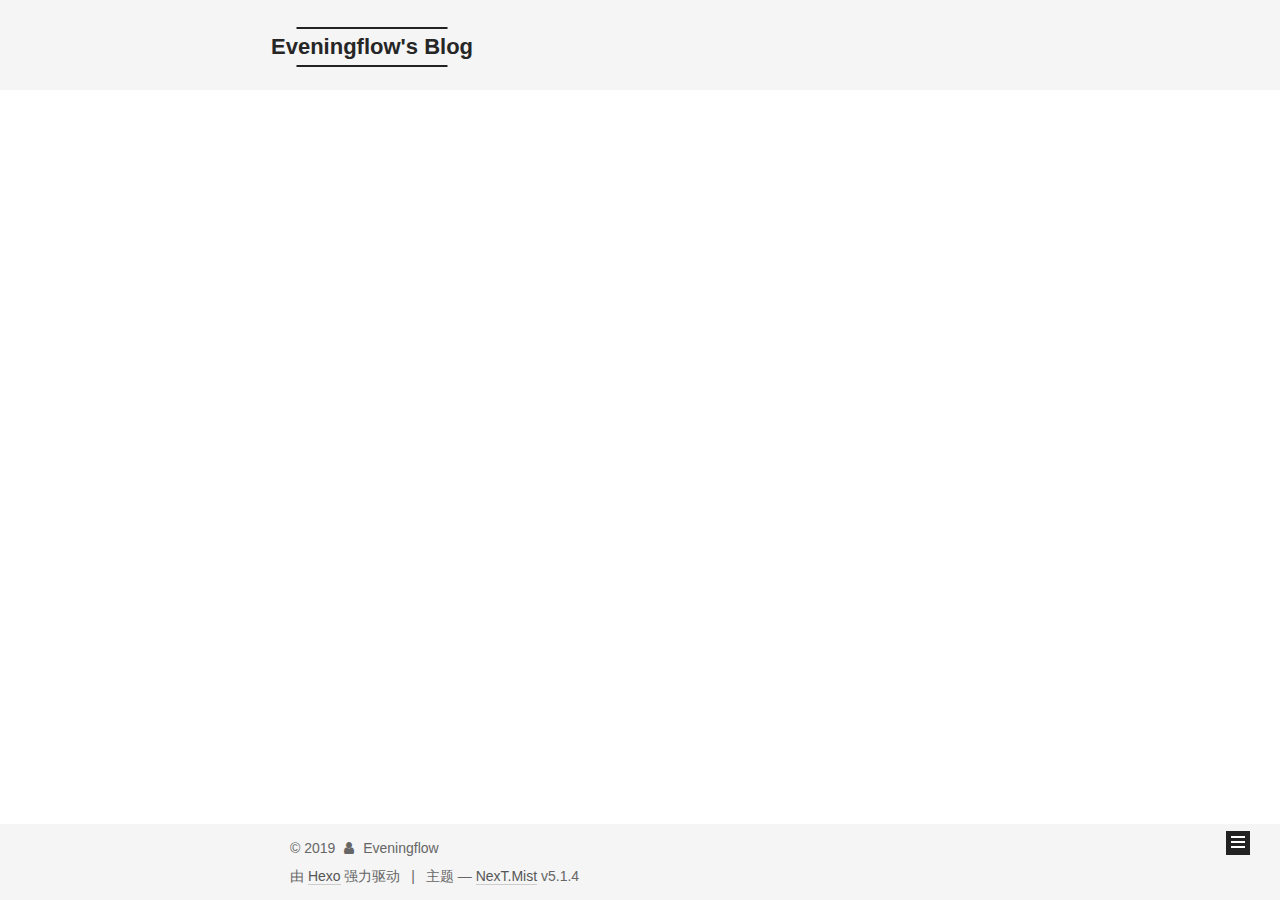
==== commit a7c6d354: "Site updated: 2019-10-12 20:28:35" ====
--- a/archives/index.html
+++ b/archives/index.html
@@ -189,16 +189,6 @@
         </li>
       
         
-        <li class="menu-item menu-item-about">
-          <a href="/about/" rel="section">
-            
-              <i class="menu-item-icon fa fa-fw fa-user"></i> <br>
-            
-            关于
-          </a>
-        </li>
-      
-        
         <li class="menu-item menu-item-tags">
           <a href="/tags/" rel="section">
             
--- a/css/main.css
+++ b/css/main.css
@@ -1822,7 +1822,7 @@
   width: 4px;
   height: 4px;
   border-radius: 50%;
-  background: #82d19e;
+  background: #ff85cd;
 }
 .links-of-blogroll {
   font-size: 13px;
